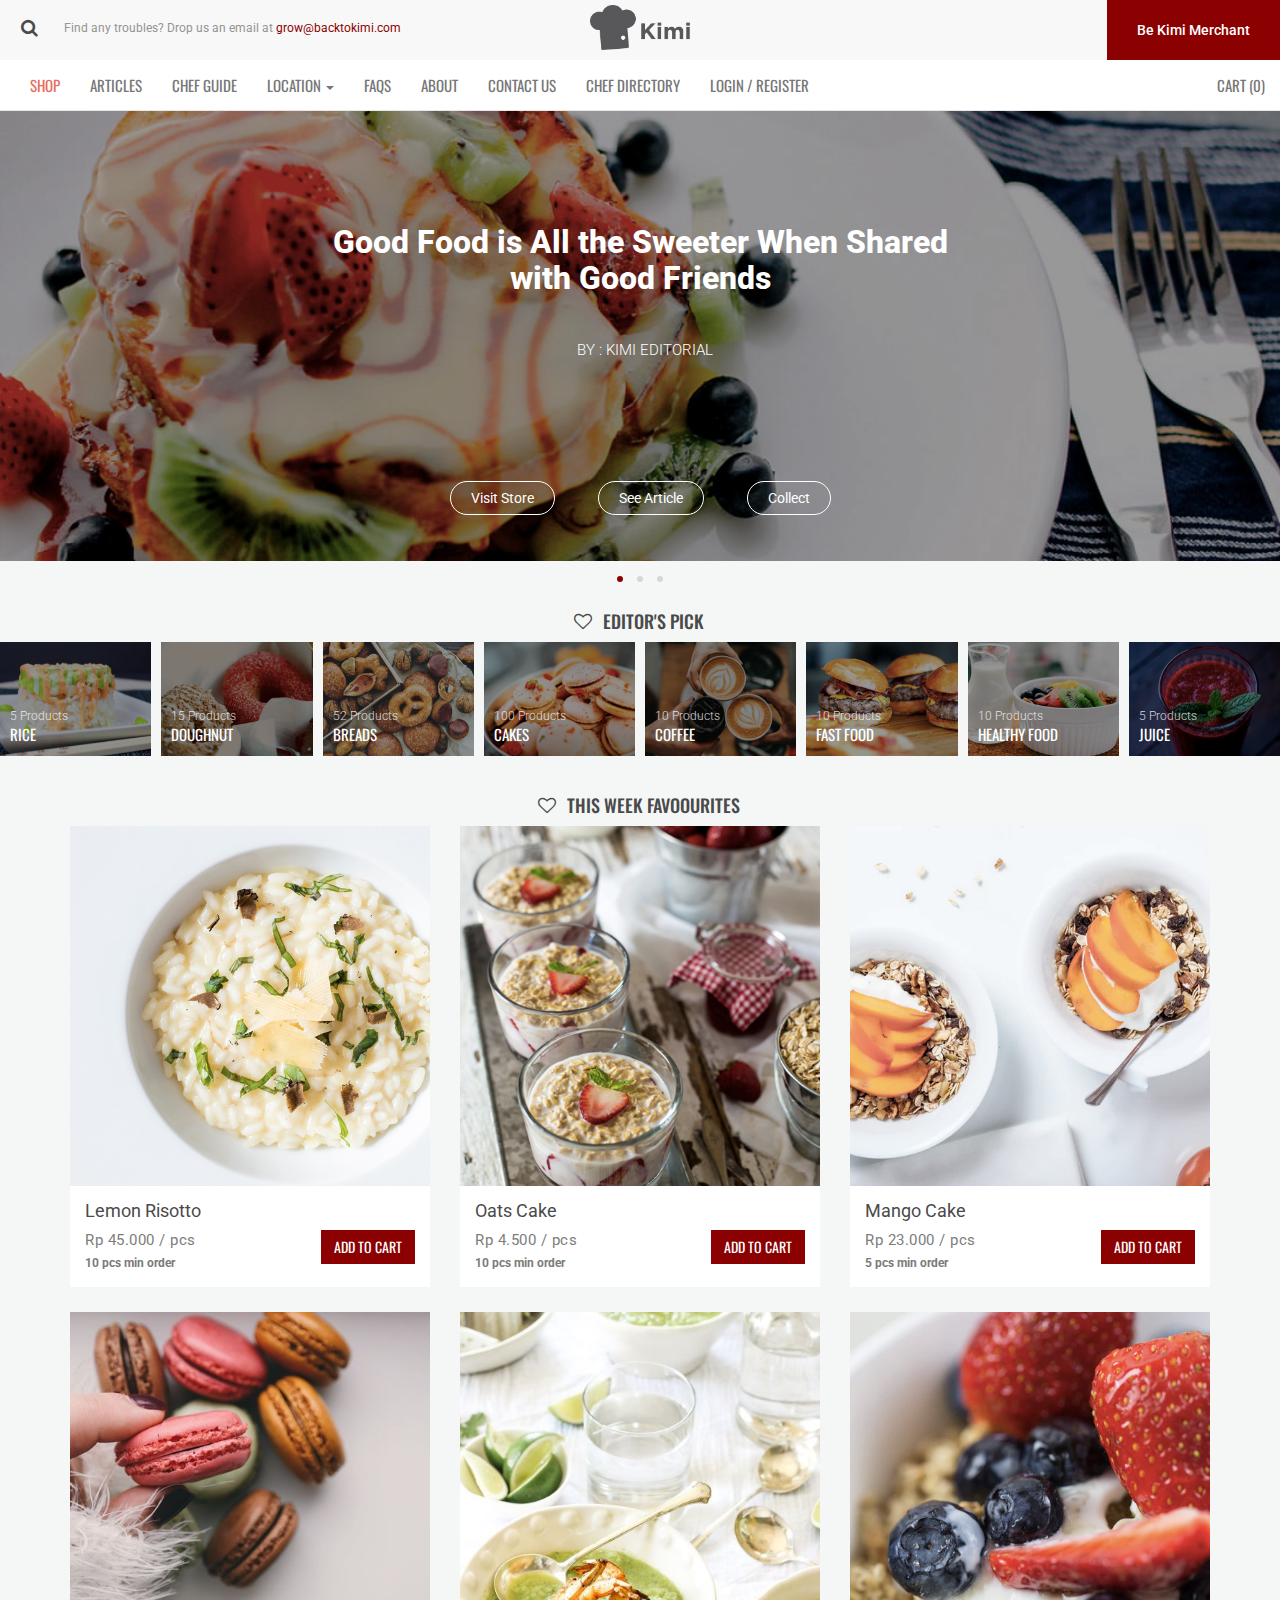
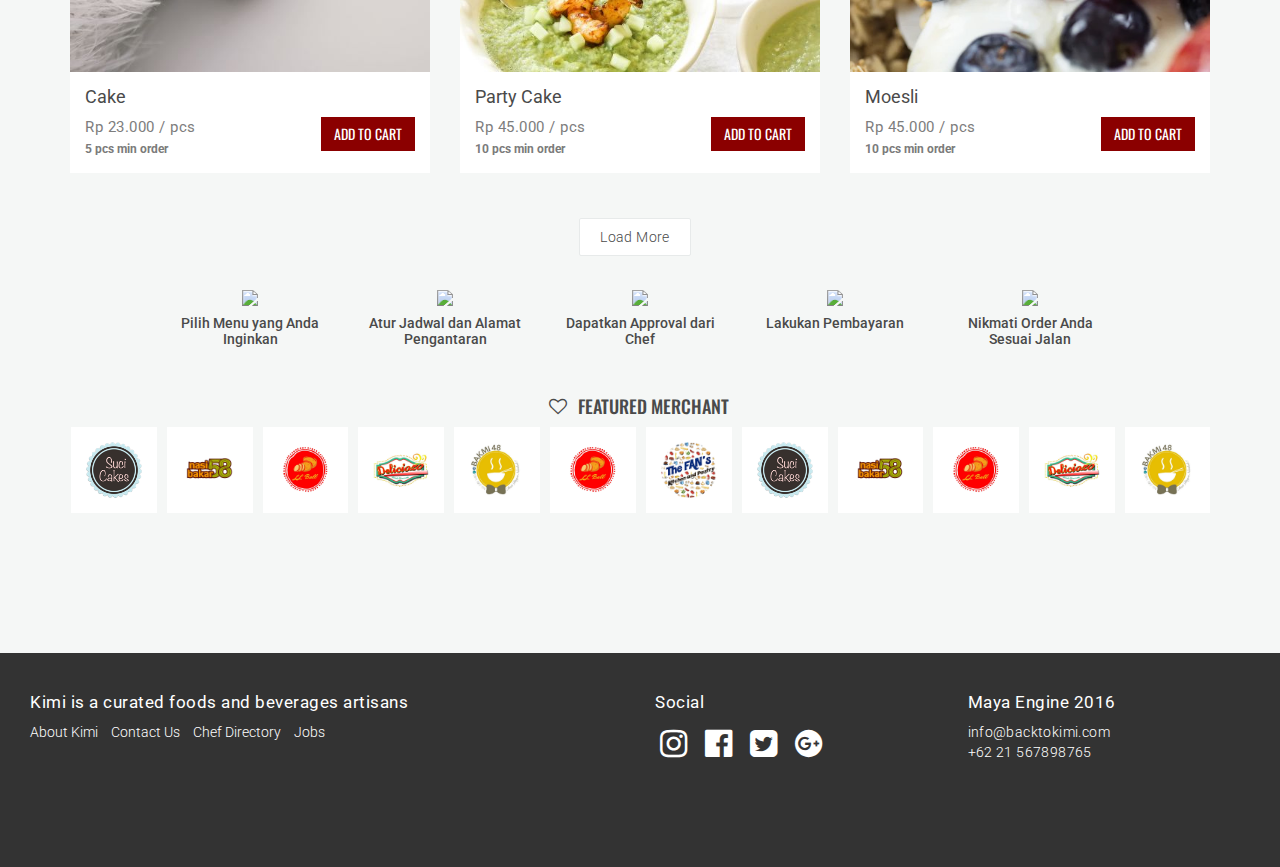
==== index.html @ f260db8a "first commit" ====
<!DOCTYPE html>
<html lang="en">
<head>
    <meta charset="utf-8">
    <meta http-equiv="X-UA-Compatible" content="IE=edge">
    <meta name="viewport" content="width=device-width, initial-scale=1">

    <meta name="description" content="Kimi is a curated foods and beverages artisans.">
    <meta name="author" content="Philip Herlambang">
    <meta name="apple-mobile-web-app-capable" content="yes">
    <meta name="mobile-web-app-capable" content="yes">


    <meta name="twitter:card" content="summary">
    <meta name="title" content="Back to Kimi">
    <meta name="viewport" content="width=device-width, initial-scale=1.0, minimum-scale=1.0, maximum-scale=1.0, user-scalable=no">
    <meta http-equiv="Content-Type" content="text/html; charset=UTF-8">
    <meta http-equiv="Content-Language" content="en-id">


    <!-- open graph metadata facebook, slack, whatsapp line -->
    <meta property="fb:app_id" content="150112802189143"/>
    <meta property="og:locale" content="en_US" />
    <meta property="og:title" content="Back to Kimi" />
    <meta property='og:site_name' content='Kimi | Curated Foods and Beverages' />
    <meta property="og:url" content="http://kimistatic.s3-website-ap-southeast-1.amazonaws.com/" />
    <meta property="og:description" content="Kimi is a curated foods and beverages artisans." />
    <meta property='og:image' content="https://s3-ap-southeast-1.amazonaws.com/kimistatic/images/apple-touch-icon.png" />


    <!-- open graph metadata twitter -->
    <meta name="twitter:title" content="Back to Kimi">
    <meta name="twitter:url" content="http://www.backtokimi.com">
    <meta name="twitter:description" content="Kimi is a curated foods and beverages artisans.">
    <meta name="twitter:image" content="https://s3-ap-southeast-1.amazonaws.com/kimistatic/images/apple-touch-icon.png">
    <meta name="twitter:site" content="@backtokimi">


    <link rel="icon" href="https://s3-ap-southeast-1.amazonaws.com/kimistatic/images/favicon.ico">
    <link rel="apple-touch-icon" href="https://s3-ap-southeast-1.amazonaws.com/kimistatic/images/apple-touch-icon.png">

    <title>Kimi Themes</title>

    <!-- Bootstrap core CSS -->
    <link href="./css/bootstrap.min.css" rel="stylesheet">
    <link href="css/kimi.css" rel="stylesheet">
    <link href="css/font-awesome.min.css" rel="stylesheet">

    <!-- owl carousel -->
    <link rel="stylesheet" href="css/owl_carousel/owl.carousel.css">
    <link rel="stylesheet" href="css/owl_carousel/owl.theme.default.css">

    <!--tipue search-->
    <link rel="stylesheet" href="css/tipuesearch/tipuesearch.css">

    <link rel="stylesheet" href="css/prism/prism.css">
</head>

<body>

<nav class="navbar navbar-default navbar-fixed-top">
    <div class="container-fluid hidden-xs">
        <div class="row">
            <div class="col-md-4 col-sm-4">
                <button class="pull-left search-button" id="buttonOpenSearchbar"><i class="fa fa-search" aria-hidden="true"></i></button>
                <button class="pull-left search-button hide" id="buttonCloseSearchbar"><i class="fa fa-times" aria-hidden="true"></i></button>

                <div id="searchbar" class="hide">
                    <div>
                        <div class="top-nav-searchbar">
                            <div class="input-group">
                                <form action="search.html">
                                    <input class="form-control" type="text" name="q" id="tipue_search_input" placeholder="Search for" autofocus="autofocus">
                                </form>
                            </div><!-- /input-group -->
                        </div>
                    </div>
                </div>
                <p class="help-text hidden-sm hidden-md" id="helpText">Find any troubles? Drop us an email at <a href="mailto:grow@backtokimi.com" class="text-secondary">grow@backtokimi.com</a> </p>
            </div>
            <div class="col-md-4 col-sm-4">
                <p class="text-center logo-container"><a href="index.html"><img src="images/logo.png" width="100"></a></p>
            </div>
            <div class="col-md-4 less-padding-right">
                <a href="registerMerchant.html" class="btn pull-right button-green-top-nav">Be Kimi Merchant</a>
            </div>
        </div>
    </div>

    <div class="container-fluid bg-white">
        <div class="navbar-header pull-left">
            <button type="button" class="navbar-toggle collapsed" data-toggle="collapse" data-target="#navbar" aria-expanded="false" aria-controls="navbar">
                <span class="sr-only">Toggle navigation</span>
                <span class="icon-bar icon-short"></span>
                <span class="icon-bar"></span>
                <span class="icon-bar icon-medium"></span>
            </button>
        </div>
        <div class="visible-xs logo-center">
            <p class="text-center logo-container visible-xs"><a href="index.html"><img src="images/logo.png" width="90"></a></p>
        </div>
        <div class="visible-xs pull-right">
            <button class="pull-left search-button-mobile" id="buttonOpenSearchbarMobile"><i class="fa fa-search" aria-hidden="true"></i></button>
        </div>
        <div class="clearfix"></div>

        <div class="fly-searchbar" style="display: none;">
            <div class="top-nav-searchbar searchbar-mobile">
                <div class="input-group">
                    <form action="search.html">
                        <input class="form-control" type="text" name="q" id="tipue_search_input" placeholder="Search for" autofocus="autofocus">
                    </form>
                    <button class="pull-right" id="buttonCloseSearchbarMobile"><i class="fa fa-times" aria-hidden="true"></i></button>
                </div>
            </div>
        </div>


        <div id="navbar" class="navbar-collapse collapse">
            <ul class="nav navbar-nav">
                <li class="active"><a href="#">Shop</a></li>
                <li><a href="articles.html">Articles</a></li>
                <li><a href="merchantGuide.html">Chef Guide</a></li>
                <li class="dropdown">
                    <a href="#" class="dropdown-toggle" data-toggle="dropdown" role="button" aria-haspopup="true" aria-expanded="false">Location <span class="caret"></span></a>
                    <ul class="dropdown-menu">
                        <li><a href="chefDirectory.html">Jakarta Barat</a></li>
                        <li><a href="chefDirectory.html">Jakarta Selatan</a></li>
                        <li><a href="chefDirectory.html">Jakarta Pusat</a></li>
                        <li><a href="chefDirectory.html">Jakarta Utara</a></li>
                        <li><a href="chefDirectory.html">Jakarta Timur</a></li>
                        <li role="separator" class="divider"></li>
                        <li><a href="chefDirectory.html">Depok</a></li>
                        <li><a href="chefDirectory.html">Tangerang</a></li>
                    </ul>
                </li>
                <li><a href="questions.html">FAQs</a></li>
                <li><a href="about.html">About</a></li>
                <li><a href="contact.html">Contact Us</a></li>
                <li><a href="chefDirectory.html">Chef Directory</a></li>
                <li><a href="login.html">Login / Register</a></li>
            </ul>
            <ul class="nav navbar-nav navbar-right">
                <li class="dropdown">
                    <a href="#" class="dropdown-toggle" data-toggle="dropdown" role="button" aria-haspopup="true" aria-expanded="false">Cart (0)</a>
                    <ul class="dropdown-menu">
                        <li>
                            <div class="cart-flyout">
                                <h4 class="text-oswald text-center">Recently Added Product(s)</h4>
                                <div class="row">
                                    <div class="col-xs-12 text-center">
                                        <img src="images/IG_8.svg" width="50">
                                        <div class="maya-tiny-padding"></div>
                                        <p class="text-roboto-light">Your Basket is Empty</p>
                                    </div>
                                </div>
                            </div>
                        </li>
                    </ul>
                </li>
            </ul>
        </div>
    </div>
</nav>


<div class="container-fluid kimi-container less-padding">
    <div class="homepage-slider owl-carousel owl-theme">
        <div class="item">
            <div class="scrim"></div>
            <h2 class="heading-large">Good Food is All the Sweeter When Shared with Good Friends</h2>
            <p>By : Kimi Editorial</p>
            <div class="row-buttons">
                <a href="channelDetail.html" class="btn button-outline text-white">Visit Store</a>
                <a href="articleDetails.html" class="btn button-outline text-white">See Article</a>
                <a href="#" class="btn button-outline text-white">Collect</a>
            </div>
            <img src="images/slider1.jpg" width="100%">
        </div>
        <div class="item">
            <div class="scrim"></div>
            <h2 class="heading-large">Refresh Your Day, Refresh Your Mood, Refresh with this Delicious Meal</h2>
            <p>By : Kimi Editorial</p>
            <div class="row-buttons">
                <a href="channelDetail.html" class="btn button-outline text-white">Visit Store</a>
                <a href="articleDetails.html.html" class="btn button-outline text-white">See Article</a>
                <a href="#" class="btn button-outline text-white">Collect</a>
            </div>
            <img src="images/slider2.jpg" width="100%">
        </div>
        <div class="item">
            <div class="scrim"></div>
            <h2 class="heading-large">Refresh Your Day, Refresh Your Mood, Refresh with this Delicious Meal</h2>
            <p>By : Kimi Editorial</p>
            <div class="row-buttons">
                <a href="channelDetail.html" class="btn button-outline text-white">Visit Store</a>
                <a href="articleDetails.html" class="btn button-outline text-white">See Article</a>
                <a href="#" class="btn button-outline text-white">Collect</a>
            </div>
            <img src="images/slider3.jpg" width="100%">
        </div>
    </div>
</div>

<div class="container-fluid less-padding">
    <h2 class="default-userProductList-InfoBar-title text-center"><i class="fa fa-heart-o" aria-hidden="true"></i> Editor's Pick</h2>
    <div class="small-slider owl-carousel owl-theme">
        <a href="products.html" class="item">
            <div class="scrim"></div>
            <span class="small-text-overlay">5 Products</span>
            <p>Rice</p>
            <img src="images/tag_nasi.jpg" width="100%">
        </a>
        <a href="products.html" class="item">
            <div class="scrim"></div>
            <span class="small-text-overlay">15 Products</span>
            <p>Doughnut</p>
            <img src="images/tag_doughnut.jpg" width="100%">
        </a>
        <a href="products.html" class="item">
            <div class="scrim"></div>
            <span class="small-text-overlay">52 Products</span>
            <p>Breads</p>
            <img src="images/tag_bread.jpg" width="100%">
        </a>
        <a href="products.html" class="item">
            <div class="scrim"></div>
            <span class="small-text-overlay">100 Products</span>
            <p>Cakes</p>
            <img src="images/tag_cake.jpg" width="100%">
        </a>
        <a href="products.html" class="item">
            <div class="scrim"></div>
            <span class="small-text-overlay">10 Products</span>
            <p>Coffee</p>
            <img src="images/tag_coffee.jpg" width="100%">
        </a>
        <a href="products.html" class="item">
            <div class="scrim"></div>
            <span class="small-text-overlay">10 Products</span>
            <p>Fast Food</p>
            <img src="images/tag_fastfood.jpg" width="100%">
        </a>
        <a href="products.html" class="item">
            <div class="scrim"></div>
            <span class="small-text-overlay">10 Products</span>
            <p>healthy Food</p>
            <img src="images/tag_healthy.jpg" width="100%">
        </a>
        <a href="products.html" class="item">
            <div class="scrim"></div>
            <span class="small-text-overlay">5 Products</span>
            <p>Juice</p>
            <img src="images/tag_juice.jpg" width="100%">
        </a>
        <a href="products.html" class="item">
            <div class="scrim"></div>
            <span class="small-text-overlay">20 Products</span>
            <p>Korean Food</p>
            <img src="images/tag_korean.jpg" width="100%">
        </a>
        <a href="products.html" class="item">
            <div class="scrim"></div>
            <span class="small-text-overlay">10 Products</span>
            <p>Noodles</p>
            <img src="images/tag_noodle.jpg" width="100%">
        </a>
    </div>
</div>

<div class="clearfix maya-tiny-padding"></div>
<div class="container">
    <div class="">
        <div class="clearfix"></div>

        <div class="row">
            <h2 class="default-userProductList-InfoBar-title text-center"><i class="fa fa-heart-o" aria-hidden="true"></i> This Week Favoourites</h2>
            <!--<div class="col-sm-6 col-md-4" data-behavior="sample_code">-->
                <!--<a href="productDetail.html" class="thumbnail_item thumbnail less-padding less-margin">-->
                    <!--<img src="https://res.cloudinary.com/kimithemes/image/upload/c_thumb,h_480,w_480/v1506329237/seafood_rd0j5y.jpg" alt="Seafood">-->
                <!--</a>-->
                <!--<div class="caption box">-->
                    <!--<h3>Seafood</h3>-->
                    <!--<div class="row">-->
                        <!--<div class="col-sm-8 col-xs-6">-->
                            <!--<p class="default-userProductList-CardList-price">Rp 45.000 / pcs</p>-->
                            <!--<span class="min-order">10 pcs min order</span>-->
                        <!--</div>-->

                        <!--<div class="col-sm-4 col-xs-6">-->
                            <!--<button onclick="location.href='shoppingCart.html'" class="btn default-userProductList-CardList-button pull-right" role="button">Add to Cart</button>-->
                        <!--</div>-->
                    <!--</div>-->
                <!--</div>-->
            <!--</div>-->

            <div class="col-sm-6 col-md-4" data-behavior="sample_code">
                <a href="productDetail.html" class="thumbnail_item thumbnail less-padding less-margin">
                    <img src="images/risotto_square.jpg" alt="risotto lemon">
                </a>
                <div class="caption box">
                    <h3>Lemon Risotto</h3>
                    <div class="row">
                        <div class="col-sm-8 col-xs-6">
                            <p class="default-userProductList-CardList-price">Rp 45.000 / pcs</p>
                            <span class="min-order">10 pcs min order</span>
                        </div>

                        <div class="col-sm-4 col-xs-6">
                            <button onclick="location.href='shoppingCart.html'" class="btn default-userProductList-CardList-button pull-right" role="button">Add to Cart</button>
                        </div>
                    </div>
                </div>
            </div>

            <!--<div class="col-sm-6 col-md-4" data-behavior="sample_code">-->
                <!--<a href="productDetail.html" class="thumbnail_item thumbnail less-padding less-margin">-->
                    <!--<img src="https://res.cloudinary.com/kimithemes/image/upload/c_thumb,h_480,w_480/v1506329233/seafood_2_vcuolq.jpg" alt="Seafood">-->
                <!--</a>-->
                <!--<div class="caption box">-->
                    <!--<h3>Seafood</h3>-->
                    <!--<div class="row">-->
                        <!--<div class="col-sm-8 col-xs-6">-->
                            <!--<p class="default-userProductList-CardList-price">Rp 45.000 / pcs</p>-->
                            <!--<span class="min-order">5 pcs min order</span>-->
                        <!--</div>-->

                        <!--<div class="col-sm-4 col-xs-6">-->
                            <!--<button onclick="location.href='shoppingCart.html'" class="btn default-userProductList-CardList-button pull-right" role="button">Add to Cart</button>-->
                        <!--</div>-->
                    <!--</div>-->
                <!--</div>-->
            <!--</div>-->

            <div class="col-sm-6 col-md-4">
                <a href="productDetail.html" class="thumbnail_item thumbnail less-padding less-margin">
                    <img src="images/oats.jpg" alt="Oats Cake">
                </a>
                <div class="caption box">
                    <h3>Oats Cake</h3>
                    <div class="row">
                        <div class="col-sm-8 col-xs-6">
                            <p class="default-userProductList-CardList-price">Rp 4.500 / pcs</p>
                            <span class="min-order">10 pcs min order</span>
                        </div>

                        <div class="col-sm-4 col-xs-6">
                            <button onclick="location.href='shoppingCart.html'" class="btn default-userProductList-CardList-button pull-right" role="button">Add to Cart</button>
                        </div>
                    </div>
                </div>
            </div>

            <div class="col-sm-6 col-md-4">
                <a href="productDetail.html" class="thumbnail_item thumbnail less-padding less-margin">
                    <img src="images/mango.jpg" alt="Mango Cake">
                </a>
                <div class="caption box">
                    <h3>Mango Cake</h3>
                    <div class="row">
                        <div class="col-sm-8 col-xs-6">
                            <p class="default-userProductList-CardList-price">Rp 23.000 / pcs</p>
                            <span class="min-order">5 pcs min order</span>
                        </div>

                        <div class="col-sm-4 col-xs-6">
                            <button onclick="location.href='shoppingCart.html'" class="btn default-userProductList-CardList-button pull-right" role="button">Add to Cart</button>
                        </div>
                    </div>
                </div>
            </div>

            <div class="col-sm-6 col-md-4">
                <a href="productDetail.html" class="thumbnail_item thumbnail less-padding less-margin">
                    <img src="images/cake_square.jpg" alt="Cake">
                </a>
                <div class="caption box">
                    <h3>Cake</h3>
                    <div class="row">
                        <div class="col-sm-8 col-xs-6">
                            <p class="default-userProductList-CardList-price">Rp 23.000 / pcs</p>
                            <span class="min-order">5 pcs min order</span>
                        </div>

                        <div class="col-sm-4 col-xs-6">
                            <button onclick="location.href='shoppingCart.html'" class="btn default-userProductList-CardList-button pull-right" role="button">Add to Cart</button>
                        </div>
                    </div>
                </div>
            </div>

            <div class="col-sm-6 col-md-4" data-behavior="sample_code">
                <a href="productDetail.html" class="thumbnail_item thumbnail less-padding less-margin">
                    <img src="images/seafood_square.jpg" alt="cake">
                </a>
                <div class="caption box">
                    <h3>Party Cake</h3>
                    <div class="row">
                        <div class="col-sm-8 col-xs-6">
                            <p class="default-userProductList-CardList-price">Rp 45.000 / pcs</p>
                            <span class="min-order">10 pcs min order</span>
                        </div>

                        <div class="col-sm-4 col-xs-6">
                            <button onclick="location.href='shoppingCart.html'" class="btn default-userProductList-CardList-button pull-right" role="button">Add to Cart</button>
                        </div>
                    </div>
                </div>
            </div>

            <div class="col-sm-6 col-md-4" data-behavior="sample_code">
                <a href="productDetail.html" class="thumbnail_item thumbnail less-padding less-margin">
                    <img src="images/moesli.jpg" alt="Moesli">
                </a>
                <div class="caption box">
                    <h3>Moesli</h3>
                    <div class="row">
                        <div class="col-sm-8 col-xs-6">
                            <p class="default-userProductList-CardList-price">Rp 45.000 / pcs</p>
                            <span class="min-order">10 pcs min order</span>
                        </div>

                        <div class="col-sm-4 col-xs-6">
                            <button onclick="location.href='shoppingCart.html'" class="btn default-userProductList-CardList-button pull-right" role="button">Add to Cart</button>
                        </div>
                    </div>
                </div>
            </div>


        </div>
    </div>

    <div class="row">
        <div class="product-detail-tag-container col-md-12 text-center">
            <button class="btn outline-white-button text-center">Load More</button>
        </div>
    </div>

    <div class="row">
        <div class="col-md-2 col-md-offset-1">
            <p class="text-center">
                <img src="https://s3-ap-southeast-1.amazonaws.com/kimistatic/images/svg/pilih_menu.svg" width="120" />
                <h5 class="text-roboto text-center">Pilih Menu yang Anda Inginkan</h5>
            </p>
        </div>
        <div class="col-md-2">
            <p class="text-center">
                <img src="https://s3-ap-southeast-1.amazonaws.com/kimistatic/images/svg/atur_jadwal.svg" width="120" />
                <h5 class="text-roboto text-center">Atur Jadwal dan Alamat Pengantaran</h5>
            </p>
        </div>
        <div class="col-md-2">
            <p class="text-center">
                <img src="https://s3-ap-southeast-1.amazonaws.com/kimistatic/images/svg/approval.svg" width="120" />
                <h5 class="text-roboto text-center">Dapatkan Approval dari Chef</h5>  
            </p>
        </div>
        <div class="col-md-2">
            <p class="text-center">
                <img src="https://s3-ap-southeast-1.amazonaws.com/kimistatic/images/svg/pay.svg" width="120" />
                <h5 class="text-roboto text-center">Lakukan Pembayaran</h5>
            </p>
        </div>
        <div class="col-md-2">
            <p class="text-center">
                <img src="https://s3-ap-southeast-1.amazonaws.com/kimistatic/images/svg/nikmati.svg" width="120" />
                <h5 class="text-roboto text-center">Nikmati Order Anda Sesuai Jalan</h5>    
            </p>
        </div>
    </div>

</div><!-- /.container -->

<div class="clearfix maya-tiny-padding"></div>
<div class="container mobile-full-width-slider">
    <h2 class="default-userProductList-InfoBar-title text-center"><i class="fa fa-heart-o" aria-hidden="true"></i> Featured Merchant</h2>
    <div class="featured-merchant-slider owl-carousel owl-theme">
        <div class="item">
            <!--<div class="scrim"></div>-->
            <!--<p>Sucicakes</p>-->
            <img src="images/sucicakes_logo.png" class="img-rounded" width="100%">
        </div>

        <div class="item">
            <!--<div class="scrim"></div>-->
            <!--<p>Nasi Bakar 58</p>-->
            <img src="images/nasi_bakar_logo.jpg" class="img-rounded" width="100%">
        </div>

        <div class="item">
            <!--<div class="scrim"></div>-->
            <!--<p>LL Ball</p>-->
            <img src="images/llball_logo.JPG" class="img-rounded" width="100%">
        </div>

        <div class="item">
            <!--<div class="scrim"></div>-->
            <!--<p>LL Ball</p>-->
            <img src="images/deliciozo_logo.jpg" class="img-rounded" width="100%">
        </div>

        <div class="item">
            <!--<div class="scrim"></div>-->
            <!--<p>LL Ball</p>-->
            <img src="images/bakmi_48_logo.jpg" class="img-rounded" width="100%">
        </div>

        <div class="item">
            <!--<div class="scrim"></div>-->
            <!--<p>LL Ball</p>-->
            <img src="images/llball_logo.JPG" class="img-rounded" width="100%">
        </div>

        <div class="item">
            <!--<div class="scrim"></div>-->
            <!--<p>LL Ball</p>-->
            <img src="images/fans_logo.png" class="img-rounded" width="100%">
        </div>

    </div>
</div>
<div class="clearfix maya-small-padding"></div>




<!--include footer-->
<div class="include-footer"></div>


<script src="./js/jquery.min.js"></script>

<!-- owl carousel -->
<script src="js/owl_carousel/owl.carousel.js"></script>

<!--boostrap js-->
<script>window.jQuery || document.write('<script src="../../assets/js/vendor/jquery.min.js"><\/script>')</script>
<script src="./js/bootstrap.min.js"></script>

<!--tipuesearch-->
<script src="js/tipusearch/tipuesearch_content.js"></script>
<script src="js/tipusearch/tipuesearch_set.js"></script>
<script src="js/tipusearch/tipuesearch.js"></script>

<script src="js/prism/prism.js"></script>

<!--kimi basic js-->
<script src="js/kimi.js"></script>



</body>
</html>
---- css/kimi.css ----
/*
kimi css 0.1
Copyright (c) 2017 Kimi
kimi themes is released under the MIT License
https://backtokimi.com
*/

@import url('https://fonts.googleapis.com/css?family=Oswald');
@import url('https://fonts.googleapis.com/css?family=Roboto:300,400,800');

body{
    background-color: #F5F7F6;
    font-family: "Roboto";
    color:#4A4A4A;
    padding-top: 0 !important;
}

button, a{
    cursor: pointer;
}

a{color:#8b0000}

.search-button{
    background: none;
    border: none;
    margin-right:20px;
}

.search-button i{
    font-size: 18px;
    line-height: 55px;
}

.search-button-mobile{
    border: none !important;
    background: none !important;
}

#buttonCloseSearchbarMobile{
    border: none;
    background: none;
}

.search-button-mobile i{
    line-height: 47px;
    font-size: 22px;
}

.fly-searchbar{
    background: white;
    position: absolute;
    top: 0;
    width: 100%;
    height: 50px;
    left: 0;
    padding: 9px 15px;
}

.searchbar-mobile .input-group{
    width: 100% !important;
}

.searchbar-mobile input{
    height: 34px !important;
    width: 240px !important;
}

#buttonCloseSearchbarMobile i{
    line-height: 30px;
    font-size: 20px;
}

.searchbox-search-result{
    background: white;
    padding: 10px;
    width: 100%;
    -webkit-border-radius: 2px;
    -moz-border-radius: 2px;
    border-radius: 2px;
    border: 1px solid #f5f5f5;
    height: 50px;
}

.searchbox-search-result::-webkit-input-placeholder{
    color:#ccc;
}


.help-text{
    font-size: 12px;
    color: #939493;
    font-weight: 400;
    line-height: 56px;
    margin-bottom: 0;
}

.logo-center {
    width: calc(100% - 95.5px); /* 83.5px Get From navbar-menu width 63px +  navbar-search 32.44px */
    float: left;
}

.logo-container{
    margin-bottom: 0;
    margin-top:5px;
}

a.button-green-top-nav{
    background: #8b0000;
    color:white;
    border: none;
    border-radius: 0;
    line-height: 48px;
    padding-left: 30px;
    padding-right: 30px;
    font-weight: 500;
}

a.button-green-top-nav:focus{
    color:white;
    border: 1px solid darkred;
}

a.button-green-top-nav:hover{
    background: #000;
    color: #ffffff;
}

.button-positive{
    background:#42AB9E !important;
}

.button-green-free{
    background: #8b0000;
    color:white;
    -webkit-border-radius: 2px;
    -moz-border-radius: 2px;
    border-radius: 2px;
}

.button-green-free:hover{
    background: black;
    color:#fff;
}

.merchant-menu li a:hover{
    color:#8b0000 !important;
}

.box-bg-white{
    background: white;
    padding: 10px 20px;
    float: left;
    margin-bottom: 40px;
}

.bg-white{
    background: #ffffff;
}

.box-bg-gray{
    background: #F5F7F6;
    padding: 10px 10px;
    float: left;
}

.number-input{
    border: none !important;
    text-align: center;
    box-shadow: none;
    font-size: 20px;
    font-weight:bold;
}

.breadcrumb{
    background: none;
    padding-left: 0;
    margin-bottom: 10px;
}

.breadcrumb li{
    color: #333;
    font-size: 12px;
}

.breadcrumb li a{
    color: #8b0000;
}

.breadcrumb li a:hover{
    text-decoration: none;
}

.arrival-btn-group>.btn:first-child{
    font-size: 22px !important;
    color: #4A4A4A !important;
    font-weight:500 !important;
}

.arrival-btn-group .dropdown-menu>li>a{
    font-size: 22px !important;
    color: #4A4A4A !important;
    font-weight:500 !important;
}

.owl-theme .owl-dots .owl-dot span{
    width: 6px !important;
    height:6px !important;
}

.owl-theme .owl-dots .owl-dot.active span, .owl-theme .owl-dots .owl-dot:hover span{
    background: #8b0000 !important;
}

a.text-secondary:hover{
    text-decoration: none;
    color:#4a4a4a;
}

/*typography*/
.text-center.text-gray-1 {
    font-family: roboto;
}

.text-secondary{
    color:#8b0000;
}

.text-red{
    color: #CC555B !important;
}

.text-gray-3{
    color:#9B9B9B;
}

.text-gray-2{
    color:#939493;
}

.text-gray-1{
    color:#4A4A4A;
}

.text-gray-4{
    color:#656565;
}

.text-oswald{
    font-family: 'Oswald';
}

.text-roboto{
    font-family: 'Roboto';
}

.text-roboto-light{
    font-family: Roboto;
    font-weight: 300;
}

.roboto-14{
    font-size: 14px;
}

.text-bold{
    font-weight: bold;
}

.section-title{
    font-size: 16px;
    margin-bottom: 20px;
    font-weight:500;
}

.text-medium{
    font-size: 18px;
}

.text-thin{
    font-weight: 300;
    letter-spacing: 0.4px;
}

.text-black{
    color: #000 !important;
}

.text-white{
    color: #ffffff;
}

.text-underline{
    text-decoration: underline;
}

.top-nav-searchbar .input-group{
    /*width: 360px;*/
}

.top-nav-searchbar input{
    border: none;
    height: 56px;
    line-height: 61px !important;
    padding: 0 !important;
    background: none;
    float: left;
    color:#777;
    font-weight:300;
    font-size: 15px;
    letter-spacing: 0.5px;
}



/*override*/

.navbar-default .navbar-nav>.active>a,
.navbar-default .navbar-nav>.active>a:focus,
.navbar-default .navbar-nav>.active>a:hover,
.navbar-default .navbar-nav>li>a:focus,
.navbar-default .navbar-nav>li>a:hover
{
    background: none;
    color:rgb(231,108,94) !important;
}

.navbar-default .navbar-nav>.open>a, .navbar-default .navbar-nav>.open>a:focus, .navbar-default .navbar-nav>.open>a:hover{
    background: none;
    color: rgb(231,108,94);
}

.navbar-header.pull-left {
    border-right: 1px solid #E6EAEA;
    padding-right: 10px;
    margin-right: 0px;
    padding-left: 10px;
}

.navbar-default .navbar-nav>li>a{
    font-family: "Oswald";
    font-size: 15px;
    text-transform: uppercase;
}

.cart-flyout{
    padding: 10px;
    width: 300px
}

.cart-flyout button{
    background: none;
    border: none;
}

.cart-flyout button i{
    color:#D63236;
    font-size:24px;
    line-height: 50px;
}

.cart-flyout p.text-oswald{
    font-size: 16px;
}

.cart-flyout .row{
    margin: 5px 0;
}

/*gap */

.less-padding{
    padding: 0;
}

.less-margin {
    margin: 0;
}

.less-padding-right{
    padding-right: 0;
}

.less-padding-left{
    padding-left: 0;
}

.maya-tiny-padding{
    padding: 10px;
}

.maya-small-padding{
    padding: 20px
}

.maya-well-padding{
    padding: 40px 0;
}


/*article*/
.article-header .row h1, .heading-large{
    width: 700px;
    max-width: 100%;
    margin: 0 auto;
    font-size: 48px;
    font-weight: 800;
    line-height: 115%;
    font-family: 'Helvetica';
}

.article-header row{
    margin-bottom:15px;
}

.article-header .info {
    text-transform: uppercase;
    font-size: 13px;
}

.article-header .list-share-circles {
    float: none;
    padding-top: 8px;
}

.list-share-circles {
    position: relative;
    display: inline-block;
    overflow: hidden;
    z-index: 2;
}

.list-share-circles ul {
    display: -webkit-box;
    display: -ms-flexbox;
    display: flex;
    position: relative;
    width: 100%;
    height: 40px;
    float: left;
    text-align: center;
    -webkit-transition: all 0.3s ease-in-out;
    transition: all 0.3s ease-in-out;
    padding-left: 0;
}

.list-share-circles li {
    display: inline-block;
    margin-right: 6px;
    font-size: 14px;
    -webkit-transition: all 0.3s ease-in-out;
    transition: all 0.3s ease-in-out;
}

.bt-circle {
    display: -webkit-box;
    display: -ms-flexbox;
    display: flex;
    background: #ffffff;
    -webkit-box-align: center;
    -ms-flex-align: center;
    align-items: center;
    -webkit-box-pack: center;
    -ms-flex-pack: center;
    justify-content: center;
    width: 34px;
    height: 34px;
    text-align: center;
    border: 1px solid #000;
    border-radius: 50%;
    overflow: hidden;
    cursor: pointer;
    -webkit-transition: all 0.3s ease-in-out;
    transition: all 0.3s ease-in-out;
}

.bt-circle:hover{
    border: 1px solid #8b0000;
    color:#8b0000;
}

.bt-circle i{
    font-size: 18px;
    margin: 0 auto;
}

.article-body p, .text-paragraph{
    font-size: 17px;
    line-height: 1.7em;
    font-weight:300;
    font-family: 'Roboto', sans-serif;
    margin-bottom:25px;
    color:#202121;
}

.text-paragraph-small{
    font-size: 14px;
    font-weight:300;
    margin-bottom: 12px;
    line-height: 20px;
    text-overflow: ellipsis;
    font-family: 'Roboto', sans-serif;
    color:#202121;
    height: inherit;
    white-space: inherit;
    overflow: visible;
}

.first-letter>p:first-child:first-letter{
    float: left;
    margin-right: 10px;
    margin-left: -5px;
    margin-top: 10px;
    line-height: 0.73em;
    font-size: 5.5em;
    font-weight: 800;
}

.article-body img{
    margin: 40px 0;
}


/*buttons*/
button.outline-default-button{
    border-radius: 2px;
    -o-transition: all 0.3s linear;
    -moz-transition: all 0.3s linear;
    -khtml-transition: all 0.3s linear;
    -webkit-transition: all 0.3s linear;
    -ms-transition: all 0.3s linear;
    transition: all 0.3s linear;
}

button.outline-default-button:hover{
    background: black;
    color: white;
    border: 1px solid black;

}

button, a{
    -o-transition: all 0.3s linear;
    -moz-transition: all 0.3s linear;
    -khtml-transition: all 0.3s linear;
    -webkit-transition: all 0.3s linear;
    -ms-transition: all 0.3s linear;
    transition: all 0.3s linear;
}

.outline-small-default-button{
    font-size: 11px;
    text-transform: uppercase;
    letter-spacing: 1px;
    padding: 4px 10px;
}

.button-black{
    background: #000;
    color: #ffffff;
    padding: 15px 25px;
    font-size: 16px;
    font-weight: 500;
    border-radius: 2px;
    border: 1px solid black;
}

.button-black:hover{
    background: white;
}

.button-black-medium{
    background: #000;
    color: #ffffff;
}

.default-userProductList-CardList-button{
    background: #8b0000;
    font-family: Oswald;
    color: white;
    text-transform: uppercase;
    border-radius: 0;
    border: 1px solid #8b0000;
}

.default-userProductList-CardList-button:hover{
    background: black;
    color:white;
}

.product-detail-action-button-container{
    margin: 20px 0;
    overflow: auto;
}

.button-add-to-bag{
    background: #8b0000;
    color: #ffffff;
    padding: 15px 25px;
    font-size: 16px;
    font-weight: 500;
    border: none;
    border-radius: 2px;
    border: 1px solid #8b0000;
}

.button-add-to-bag:hover{
    background: black;
    color: white;
    border: 1px solid black;
}








.kimi-container{
    padding-top: 111px;
}

.dropdown-menu{
    border: 1px solid #E7EAEA;
    /*width: 180px;*/
}

.dropdown-menu>li>a{
    color:#777;
    font-family: helvetica;
    font-weight: 300;
    font-size: 14px;
    letter-spacing:0px;
}

.dropdown-menu>li>a:hover{
    background: none;
    color:#8b0000;
}

.form-control{
    box-shadow: none;
    -webkit-border-radius:2px;
    -moz-border-radius:2px;
    border-radius:2px;
    border: 1px solid #DFDFDF;
}

.form-control::-webkit-input-placeholder { /* Chrome/Opera/Safari */
    font-family: helvetica;
    font-weight: 300;
    font-size: 12px;
    letter-spacing:0px;
    color: #999999;
}
.form-control::-moz-placeholder { /* Firefox 19+ */
    font-family: helvetica;
    font-weight: 300;
    font-size: 12px;
    letter-spacing:0px;
    color: #999999;
}
.form-control:-ms-input-placeholder { /* IE 10+ */
    font-family: helvetica;
    font-weight: 300;
    font-size: 12px;
    letter-spacing:0px;
    color: #999999;
}
.form-control:-moz-placeholder { /* Firefox 18- */
    font-family: helvetica;
    font-weight: 300;
    font-size: 12px;
    letter-spacing:0px;
    color: #999999;
}

.number-input::-webkit-input-placeholder{
    font-size: 20px;
    font-weight:bold;
    color: #555555;
}

.btn-group>.btn:first-child{
    font-family: helvetica;
    font-weight: 300;
    font-size: 12px;
    letter-spacing:0px;
    color: #999999;
}

.form-control:focus{
    border-color: #000;
    box-shadow: none;
}

.basic-info-container{
    background: white;
    padding-top: 15px;
    padding-bottom: 10px;
    border-bottom: 1px solid #E7EAEA;
}


/*footer*/

footer{
    background: #333333;
    padding: 30px 0 100px 0;
    margin-top: 100px;
}

footer h4{
    color: white;
    font-weight:400;
    font-size: 17px;
    letter-spacing: 0.5px;
}

footer p, footer address{
    color: #ffffff;
}

footer .social-icons-wrapper a {
    font-size: 32px;
    margin-right: 10px;
}

footer a:hover{
    color:#8b0000;
}

.social-icons-wrapper a{
    margin: 0 5px;
}

.menu-footer a{
    margin-right:10px;
}

/*footer ends*/



/*card info*/
.card-info{
    position: relative;
    padding: 0;
}

.content{
    padding: 30px;
    background-color: #fcfcfc;
}

.avatar{
    margin-bottom: 15px;
    /*overflow: hidden*/
}

.card-info h3{
    font-size: 17px;
    font-weight: 800;
    font-family: Roboto;
    color: black;
}

.card-footer p{
    color:gray;
    font-family:Roboto;
    font-weight:300;
    color:#202121;
}
/*card info ends*/



.hr-short{
    width: 20%;
    color: #555;
}

.helvetica-18{
    font-size: 16px;
    font-family: Helvetica;
    color:#616161;
    line-height: 24px;
}

.helvetica-16{
    font-size: 16px;
    font-family: Helvetica;
}

.helvetica-14{
    font-size: 14px;
    font-family: Helvetica;
}

.helvetica-13{
    font-size: 13px;
    font-family: Helvetica;
}

.helvetica-12{
    font-size: 12px;
    font-family: Helvetica;
}


/*override old styles*/
.default-userProductList-InfoBar-title{
    font-family:'Oswald';
    text-transform: uppercase;
    font-size: 18px;
}
.default-userProductList-InfoBar-title > .fa {
    margin-right: 5px;
    position: relative;
    top: -1px;
    left: -2px;
}

.item .scrim{
    position: absolute;
    top: 0;
    left: 0;
    width: 100%;
    height: 100%;
    background-color: #000;
    opacity: .4;
    z-index: 9;
}

.item p{
    color: white;
    text-decoration: none;
    font-family: Oswald;
    position: absolute;
    width: 100%;
    margin: 0 auto;
    font-size:15px;
    text-transform: uppercase;
    text-align: left;
    position: absolute;
    bottom: 10px;
    padding-left: 10px;
    z-index: 9;
}

.item .small-text-overlay{
    font-family: Roboto;
    font-size: 12px;
    opacity: 0.8;
    position: absolute;
    bottom: 30px;
    color: white;
    font-weight: 300;
    padding-left: 10px;
    z-index: 9;
}

#tipue_search_input {
    line-height: 40px !important;
}


/*product list homepage*/
a.default-userProductList-CardList-thumbnail{
    border-radius: 0;
}

a.default-userProductList-CardList-thumbnail:hover{
    border: 1px solid #ddd;
}

.default-userProductList-CardList-thumbnail .caption h3{
    font-size:18px;
    font-weight:400;
    color:#4a4a4a;
    margin-top: 10px;
}

.default-userProductList-CardList-thumbnail:hover{
    text-decoration: none;
}

.caption .default-userProductList-CardList-price{
    color:#7d7d7d;
    /*font-weight:300;*/
    font-size: 15px;
    letter-spacing:0.5px;
    margin-bottom: 0;
}

.caption .min-order{
    font-size:12px;
    font-weight:bold;
    color:#7b7b7b;
}


/*channel details */
.channel-cover{
    position: relative;
}

.channel-info{
    position: absolute;
    top: 0;
    left: 15px;
}

.channel-cover .cover-image{
    width: 100%;
}

/*channel details ends*/



/*carousel */

.hide-bullets {
    list-style:none;
    margin-left: -40px;
    margin-top:20px;
}

.thumbnail {
    padding: 0;
    border-radius: 0;
}

.carousel-inner>.item>img, .carousel-inner>.item>a>img {
    width: 100%;
}

a.thumbnail{
    border: none;
}

a.thumbnail.active,
a.thumbnail:focus,
a.thumbnail:hover{
    border: none;
}

#myCarousel .carousel-control{
    display: none;
}

/*carousel ends*/


/* upload product desktop */
.modal-content{
    border-radius: 2px;
}

.modal-title{
    font-size: 16px;
    font-weight: normal;
}

.add-product-icon{
    text-align: center;
    /*border: 1px solid #777777 !important;*/

}

.add-product-icon i{
    color:#999;
    font-size:60px;
}

.desktop-upload-photo-button-container{
    position: absolute;
    bottom: 0;
    width: 80%
}

input#file-upload[type="file"], input#file-upload-mobile[type="file"] {
    display: none;
}
.custom-file-upload {
    display: inline-block;
    cursor: pointer;
}

.footer-button-mobile-interface{
    padding-left: 2px;
    padding-right: 2px;
}

.footer-button-mobile-interface .col-xs-3{
    padding-right: 2px;
    padding-left:2px;
}
/* upload product desktop ends */


/*upload product mobile */
.mobile-upload-interface .col-xs-3{
    padding-left: 3px;
    padding-right: 3px;
}
/*upload product mobile ends*/

.bookmarked{
    position: absolute;
    right: 0;
    top: -9px;
}

.product-detail-tag-container{
    margin: 20px 0;
    overflow: auto;
}

.product-detail-tag-container button{
    margin-right: 10px;
    letter-spacing: 0.4px;
    font-family:Roboto;
    font-weight:300;
    font-size: 14px;
    border: 1px solid #E7EAEA;
    padding: 8px 20px;
    border-radius: 2px;
    background: white;
    margin-bottom: 10px;
}

.product-description{
    color: #4A4A4A;
    font-size:16px;
    line-height: 24px;
}

.product-detail-tag-container button:hover{
    background: #8b0000;
    border: 1px solid #8b0000;
    color:#ffffff;
}

.merchant-menu{
    background:#4A4A4A;
}

.merchant-menu li a{
    font-weight: normal;
    font-size: 14px !important;
    color: #ffffff !important;
    font-family: Helvetica !important;
    text-transform: none !important;
    letter-spacing: 0.4px;
}

.bg-white-container{
    background: white;
    padding-bottom: 20px;
    padding-top: 20px;
}

.button-red{
    font-family: Helvetica;
    color:white;
    background: #CC555B;
    font-size:12px;
    border-radius: 2px;
    padding: 3px 12px;
    letter-spacing: 0.4px;
}

.button-red:hover{
    background: black;
    color: #ffffff;
}

.button-gray-3{
    font-family: Helvetica;
    color:white;
    background: #4a4a4a;
    font-size:12px;
    border-radius: 2px;
    padding: 3px 12px;
    letter-spacing: 0.4px;
}

.button-gray-3:hover{
    background: black;
    color: #ffffff;
}

.button-green{
    font-family: Helvetica;
    color:white;
    background: #8b0000;
    font-size:12px;
    border-radius: 2px;
    padding: 3px 12px;
    letter-spacing: 0.4px;
}

.button-green:hover{
    background: black;
    color: #ffffff;
}

.button-primary{
    font-family: 'Roboto';
    color:white;
    background: #8b0000;
    font-size:12px;
    border-radius: 2px;
    padding: 3px 12px;
    letter-spacing: 0.4px;
}

.button-primary:hover{
    background: black;
    color: #ffffff;
}

.button-red i, .button-green i{
    font-size: 20px;
}

.button-gray-2{
    background: #4A4A4A;
    font-size: 14px;
    letter-spacing: 0.4px;
    color:#fff;
    border-radius: 2px;
    padding-left: 20px;
    padding-right: 20px;
}

.button-gray-2:hover{
    border: 1px solid #4a4a4a;
    color:#4a4a4a;
    background: white;
}

.button-add-product{
    background: #8b0000;
    color:#fff;
    border-radius: 2px;
    margin-bottom: 10px;
}

.weekly-summary h2{
    margin-top: 5px;
    margin-bottom: 5px;
}

.top-gray-border{
    border-top: 1px solid #DCE0DF
}

.text-base-image{
    background: #8b0000;
    color:white;
    position: absolute;
    width: 80%;
    text-align: center;
    bottom: 0;
    margin-bottom: 0;
    line-height: 29px;
}

.nav-pills>li.active>a, .nav-stacked-kimi li a:hover, .nav-pills>li.active>a:hover{
    background: #FCFCFC;
    border: 1px solid #E7EAEA;
    color: #8b0000;
    /*font-weight:bold;*/
}

.nav-stacked-kimi li a{
    background: #F4F7F6;
    border: 1px solid #E7EAEA;
    line-height: 60px;
    border-radius: 0;
    margin-top: 0;
    color: #4A4A4A;
    /*font-weight:bold;*/
    padding-top: 0;
    padding-bottom:0;
}

.nav-stacked>li+li{
    margin-top: -1px;
}

.va-middle{
    vertical-align: middle !important;
}


/*about*/

.about-first-text{
    font-size: 24px;
    line-height: 1.3em;
    font-weight: 300;
    letter-spacing: 0.5px;
}

.edit-channel-form .label-wrapper label{
    font: 16px/45px "Helvetica";
}

.edit-channel-form .form-control, .form-medium-padding .form-control{
    height: 45px;
    width: 100%;
    font: 16px Helvetica;
    color:#656565;
}

.edit-channel-form .row:first-child{
    margin-top: 0;
    margin-bottom: 15px;
}

.edit-channel-form .row{
    margin: 15px 0
}

.edit-channel-form textarea{
    resize: none;
    height: 5em !important;
}

/*widgets*/
.box{
    margin-bottom:25px;
    position: relative;
}

.box-header{
    color: #4A4A4A;
    display: block;
    padding: 15px 0;
    position: relative;
}

.box-header>.box-tools {
    position: absolute;
    right: 10px;
    top: 5px;
}

.box-header .form-control{
    height: 30px !important;
}

.box h3{
    font-family: Roboto;
    font-size: 18px;
    font-weight: 400;
    color: #4a4a4a;
    margin-top: 10px;
}

.box p{
    color: #7d7d7d;
    font-size: 15px;
    /*letter-spacing: 0.5px;*/
    margin-bottom: 0;
}

.box .last-text{
    font-size: 12px;
    font-weight: bold;
    color: #7b7b7b;
}

.label-success{
    background: #42AB9E;
}

.label-danger{
    background: darkred;
}

.label{
    font-weight: normal;
}


/*widgets ends*/


/* zoom hover */
.thumbnail_item {
    position: relative;
    overflow: hidden;
    margin-bottom: 0;
}
.thumbnail_item img {
    max-width: 100%;

    -moz-transition: all 0.3s;
    -webkit-transition: all 0.3s;
    transition: all 0.3s;
}
.thumbnail_item:hover img {
    -moz-transform: scale(1.1);
    -webkit-transform: scale(1.1);
    transform: scale(1.1);
}
.caption.box {
    padding: 15px;
    background: white;
}
.caption.box h3 {
    margin-top: 0;
}
/*zoom hover*/


/*map starts*/
#map-canvas{
    width: 100%;
    height: 480px;
}

#mapsearch{
    position: absolute;
    z-index: 1;
    top: 9px;
    left: 128px;
    padding: 5px;
    border: 1px solid lightgray;
    border-radius: 2px;
    width: 300px;
}


/*map ends*/


/*article metainfo*/
.metainfo-wrapper{
    position: absolute;
    background: rgba(0,0,0,0.7);
    right: 20px;
    bottom: 100px;
    width: 200px;
    height: 400px;
    color:#fff;
    border-radius: 2px;
    padding: 10px;
}

.metainfo-wrapper h5{
    font-size: 11px;
    text-transform: uppercase;
    color:#999;
    letter-spacing:2px;
    text-align: right;
    margin-bottom: 5px;
}

.metainfo-wrapper p{
    font-size: 15px;
    line-height: 1.7em;
    font-weight:300;
    font-family: 'Roboto', sans-serif;
    margin-bottom:25px;
    color:#fff;
    text-align: right;
    margin-bottom: 20px;
}

#imageMetainfo{
    border: none;
    background: none;
    position: absolute;
    bottom: 50px;
    right: 20px;
}
/*article metainfo ends*/

.box-promo{
    background:#8b0000;
    padding: 15px;
    color: #ffffff;
}

.box-promo h3{
    font-family:Roboto;
}

.box-ad p, .box-ad ul li{
    font: 300 16px/24px helvetica;
}

.button-outline{
    background: none;
    -webkit-border-radius: 2px;
    -moz-border-radius: 2px;
    border-radius: 2px;
    border: 1px solid #fff;
}

.button-outline:hover{
    background: white;
    color: #8b0000;
}

.button-connect-facebook{
    background:#325595;
    max-width: 100%;
    height: 50px;
    -o-transition: all 0.3s linear;
    -moz-transition: all 0.3s linear;
    -khtml-transition: all 0.3s linear;
    -webkit-transition: all 0.3s linear;
    -ms-transition: all 0.3s linear;
    transition: all 0.3s linear;
    line-height: 50px;
    font-size: 17px;
    text-align: left;
    color: #fff !important;
    text-overflow: ellipsis;
    white-space: nowrap;
    overflow: hidden;
    cursor: pointer;
    position: relative;
    display: inline-block;
    border: none;
    border-radius: 2px;
    text-align: center;
    font-weight:300;
    font-family: 'Roboto', sans-serif;
}

.button-connect-facebook:hover, .button-connect-google:hover{
    opacity: 0.8;
}

.button-connect-google{
    background:#d14836;
    max-width: 100%;
    height: 50px;
    -o-transition: all 0.3s linear;
    -moz-transition: all 0.3s linear;
    -khtml-transition: all 0.3s linear;
    -webkit-transition: all 0.3s linear;
    -ms-transition: all 0.3s linear;
    transition: all 0.3s linear;
    line-height: 50px;
    font-size: 17px;
    text-align: left;
    color: #fff !important;
    text-overflow: ellipsis;
    white-space: nowrap;
    overflow: hidden;
    cursor: pointer;
    position: relative;
    display: inline-block;
    border: none;
    border-radius: 2px;
    text-align: center;
    font-weight:300;
    font-family: 'Roboto', sans-serif;
}

.button-connect-facebook i,
.button-connect-google i{
    position: absolute;
    top: 35%;
    right: 30px;
}

.edit-channel-form{
    padding: 25px;
    background: white;
}

.form-medium-padding{
    padding: 25px;
}

.logo-avatar{
    position: absolute;
    bottom: 50%;
    left: 50%;
    overflow: hidden;
    -webkit-transform: translateX(-50%);
    transform: translateX(-50%);
    z-index: 1;
}

a:hover{
    text-decoration: none;
}

code {
    display: block;
    white-space: pre-wrap;
    padding: 15px;
    background: #f2f2f2;
    border: 1px solid #e6e6e6;
}

.featured-merchant-slider .item{
    background: white;
    padding: 15px;
}

ul.pagination li a{
    letter-spacing: 0.4px;
    font-family:Roboto;
    font-weight:300;
    font-size: 15px;
    border: 1px solid #E7EAEA;
    /*padding: 8px 20px;*/
    /*border-radius: 2px;*/
    background: white;
    color:#7d7d7d;
    height: 60px;
    width: 60px;
    line-height: 50px;
    text-align: center;
}

.pagination>li:first-child>a,
.pagination>li:first-child>span,
.pagination>li:last-child>a, .pagination>li:last-child>span{
    border-radius: 0;
}


ul.pagination li.current a{
    background: #8b0000;
    color: #ffffff;
}

.nav-pills>li.active>a, .nav-pills>li.active>a:focus, .nav-pills>li.active>a:hover{
    background:#fcfcfc;
    color:#4A4A4A;
}

.edit-channel-form h2.title{
    font-family: Roboto;
    font-size: 24px;
}

#orderDetail .table-hover th, .table-header-gray th{
    background: #f5f5f5;
}

#orderDetail .table-hover td{
    vertical-align: middle;
}

.icons-wrapper{
    margin-bottom: 15px;
    overflow: auto;
}

.icons-wrapper img{
    background: #fff;
    padding: 10px;
    margin-right: -10px;
    border: 1px solid #f5f5f5;
    float: left;
}

/* --------------- Phone smaller start ------------------------ */
@media (max-width: 767px) {
    .navbar-toggle{
        border: none;
        margin-right: 0;
        /*padding: 9px 0;*/
    }

    .navbar-toggle .icon-bar{
        height: 4px;
        background-color: #333 !important;
        /*background-color: #8b0000 !important;*/
    }

    .navbar-toggle .icon-bar+.icon-bar{
        margin-top: 3px;
    }

    .navbar-toggle .icon-short{
        width: 14px;
    }

    .navbar-toggle .icon-medium{
        width: 19px;
    }

    .navbar-default .navbar-toggle:focus, .navbar-default .navbar-toggle:hover{
        background: none;
    }

    #navbar{
        /*padding-left: 0;*/
    }

    .kimi-container{
        padding-top: 53px;
    }

    #slider-thumbs{
        display: none;
    }

    .button-add-to-bag, .button-learn-more{
        padding: 10px 15px;
        font-size: 13px;
    }

    .channel-cover{
        padding: 0;
    }

    .channel-cover .cover-image{
        height: 150px;
        float: right;
        width: auto !important;
    }

    .image-mobile img{
        height: 200px;
        width: auto;
        margin-left: -200px;
    }

    #mapsearch{
        z-index: 1;
        position: relative;
        padding: 5px;
        border: 1px solid lightgray;
        border-radius: 2px;
        width: 100%;
        left: 0;
    }

    .edit-channel-form{
        padding: 0;
    }

    .edit-channel-form textarea{
        font: 14px helvetica !important;
    }

    .heading-large{
        font-size: 28px !important;
    }

    .metainfo-wrapper-mobile p{
        margin-bottom:0;
        font-size: 14px;
    }

    .homepage-slider .heading-large{
        font-size: 18px !important;
        font-weight: 800;
        text-align: center;
        position: absolute;
        font-family: Roboto;
        width: 80%;
        color: #ffffff;
        /*bottom: 100px;*/
        vertical-align: 50%;
        height: 50%;
        overflow: auto;
        margin: auto;
        /*position: absolute;*/
        top: 0; left: 0; bottom: 0; right: 0;
        z-index: 9;
    }

    .homepage-slider .item img{
        height: 250px;
        width: auto !important;
    }

    .homepage-slider p{
        font-family:Roboto;
        font-size: 15px;
        font-weight: 300;
        text-align: center;
        bottom: 200px;
        top: 190px;
        position: absolute;
        width: 80%;
        color: #ffffff;
        vertical-align: 50%;
        height: 50%;
        overflow: auto;
        margin: auto;
        /*position: absolute;*/
        left: 0; bottom: 0; right: 0;
        padding-left: 0;
        z-index: 9;
    }

    .homepage-slider .row-buttons{
        position: absolute;
        width: 100%;
        height: 60px;
        background: none;
        overflow: auto;
        margin: 0 auto;
        left: 0; right: 0; bottom: 0;
        padding: 0 20px;
        text-align: center;
        z-index: 9;
    }

    .row-buttons a.button-outline{
        margin-right: 5px;
        margin-left: 5px;
        padding-left: 10px;
        padding-right: 10px;
        -webkit-border-radius: 30px;
        -moz-border-radius: 30px;
        border-radius: 30px;
        font-size:13px;
        font-weight:300;
    }

    .row-buttons a.button-outline:hover{
        color:#333;
    }

    .button-black{
        padding: 10px 15px;
        font-family:Roboto;
        font-size:13px;
    }

    .mobile-full-width-slider{
        padding: 0;
    }

    .item p{
        font-size: 12px;
    }

    .box-header{
        color: #4A4A4A;
        display: block;
        padding: 15px;
        position: relative;
    }

    .searchbar-mobile button i{
        font-size: 18px;
        line-height: 30px;
    }

    #buttonOpenSearchbarMobile {
        padding: 0px 10px;
    }

    .icons-wrapper{
        width: 100%;
        overflow: auto;
        margin-bottom: 10px;   
    }

    .icons-wrapper img{
        text-align: center;
        float: left;
        margin-right: 5px;
    }

}

/* large desktop */
@media (min-width: 1200px){
    .homepage-slider .heading-large{
        font-size: 32px;
        font-weight: 800;
        text-align: center;
        position: absolute;
        font-family: Roboto;
        /*width: 100%;*/
        color: #ffffff;
        /*bottom: 100px;*/
        vertical-align: 50%;
        width: 50%;
        height: 50%;
        overflow: auto;
        margin: auto;
        /*position: absolute;*/
        top: 0; left: 0; bottom: 0; right: 0;
        z-index: 9;
    }

    .homepage-slider p{
        font-family:Roboto;
        font-size: 15px;
        font-weight: 300;
        text-align: center;
        bottom: 200px;
        z-index: 9;
    }

    .homepage-slider .row-buttons{
        position: absolute;
        width: 100%;
        height: 80px;
        background: none;
        overflow: auto;
        margin: 0 auto;
        left: 0; right: 0; bottom: 0;
        padding: 0 20px;
        text-align: center;
        z-index: 9;
    }

    .row-buttons a.button-outline{
        margin-right: 20px;
        padding-left: 20px;
        padding-right: 20px;
        margin-left: 20px;
        -webkit-border-radius: 30px;
        -moz-border-radius: 30px;
        border-radius: 30px;
    }

    .row-buttons a.button-outline:hover{
        color:#333;
    }

    .top-nav-searchbar .input-group{
        width: 300px;
    }
}
---- css/tipuesearch/tipuesearch.css ----
/*
Tipue Search 6.1
Copyright (c) 2017 Tipue
Tipue Search is released under the MIT License
http://www.tipue.com/search
*/


/* fonts */


#tipue_search_input, #tipue_search_foot_boxes
{
     font: 300 14px/1 Roboto, sans-serif;
}
#tipue_search_results_count, #tipue_search_warning, .tipue_search_content_url, .tipue_search_content_debug, .tipue_search_related_text
{
     font: 300 14px/1.7 Roboto, sans-serif;
}
.tipue_search_content_title
{
     font: 22px/1.7 Roboto, sans-serif;
}
.tipue_search_content_text, .tipue_search_related_title
{
     font: 300 15px/1.7 Roboto, sans-serif;
}
.tipue_search_content_bold, .tipue_search_related_bold
{
     font-weight: 400;
}




/* search results */


#tipue_search_content
{
    max-width: 100%;
	padding-top: 15px;
	margin: 0;
}
#tipue_search_results_count
{
	color: #333;
}
#tipue_search_warning
{
     color: #333;    
	margin: 7px 0;
}
#tipue_search_warning a
{
     color: #fc9159;
     text-decoration: none;
}
#tipue_search_warning a:hover
{
     color: #555;  
}
.tipue_search_content_title
{
     color: #666;    
	margin-top: 21px;
}
.tipue_search_content_title a
{
     color: #666;
     text-decoration: none;
}
.tipue_search_content_title a:hover
{
     color: #666;
}
.tipue_search_content_url
{
     word-wrap: break-word;
     hyphens: auto;
}
.tipue_search_content_url a, .tipue_search_related_text a
{
     color: #fc9159;
     text-decoration: none;
}
.tipue_search_content_url a:hover, .tipue_search_related_text a:hover, .tipue_search_related_before, .tipue_search_related_after
{
     color: #555;   
}
.tipue_search_content_text
{
	color: #333;
     word-wrap: break-word;
     hyphens: auto;
     margin-top: 5px;
}
.tipue_search_content_bold
{
     color: #333;
}
.tipue_search_content_debug
{
	color: #333;
     margin: 5px 0;
}
.tipue_search_related_title
{
	color: #333;
     margin: 26px 0 7px 0;
}
.tipue_search_related_cols
{
     -webkit-columns: 230px 2;
     -moz-columns: 230px 2;
     columns: 230px 2;
}

#tipue_search_foot
{
     margin: 51px 0 21px 0;
}
#tipue_search_foot_boxes
{
	padding: 0;
	margin: 0;
	cursor: pointer;
}
#tipue_search_foot_boxes li
{
	list-style: none;
	margin: 0;
	padding: 0;
	display: inline;
}
#tipue_search_foot_boxes li a
{
	padding: 10px 17px 11px 17px;
     background-color: #fff;
     border: 1px solid #e3e3e3;
     border-radius: 1px;
	color: #333;
	margin-right: 7px;
	text-decoration: none;
	text-align: center;
}
#tipue_search_foot_boxes li.current
{
	padding: 10px 17px 11px 17px;
     background: #f6f6f6;
     border: 1px solid #e3e3e3;
     border-radius: 1px;
	color: #333;
	margin-right: 7px;
	text-align: center;
}
#tipue_search_foot_boxes li a:hover
{
     background: #f6f6f6;
}


/* spinner */


.tipue_search_spinner
{
     width: 50px;
     height: 28px;
}
.tipue_search_spinner > div
{
     background-color: #e3e3e3;
     height: 100%;
     width: 2px;
     display: inline-block;
     margin-right: 2px;
     -webkit-animation: stretchdelay 1.2s infinite ease-in-out;
     animation: stretchdelay 1.2s infinite ease-in-out;
}
.tipue_search_spinner .tipue_search_rect2
{
     -webkit-animation-delay: -1.1s;
     animation-delay: -1.1s;
}
.tipue_search_spinner .tipue_search_rect3
{
     -webkit-animation-delay: -1.0s;
     animation-delay: -1.0s;
}
@-webkit-keyframes stretchdelay
{
     0%, 40%, 100%
     {
          -webkit-transform: scaleY(0.4)
     }  
     20%
     {
          -webkit-transform: scaleY(1.0)
     }
}
@keyframes stretchdelay
{
     0%, 40%, 100%
     { 
          transform: scaleY(0.4);
          -webkit-transform: scaleY(0.4);
     }
     20%
     { 
          transform: scaleY(1.0);
          -webkit-transform: scaleY(1.0);
     }
}
---- css/prism/prism.css ----
/* http://prismjs.com/download.html?themes=prism-okaidia&languages=[base64] */
/**
 * okaidia theme for JavaScript, CSS and HTML
 * Loosely based on Monokai textmate theme by http://www.monokai.nl/
 * @author ocodia
 */

code[class*="language-"],
pre[class*="language-"] {
	color: #f8f8f2;
	background: none;
	text-shadow: 0 1px rgba(0, 0, 0, 0.3);
	font-family: Consolas, Monaco, 'Andale Mono', 'Ubuntu Mono', monospace;
	text-align: left;
	white-space: pre;
	word-spacing: normal;
	word-break: normal;
	word-wrap: normal;
	line-height: 1.5;

	-moz-tab-size: 4;
	-o-tab-size: 4;
	tab-size: 4;

	-webkit-hyphens: none;
	-moz-hyphens: none;
	-ms-hyphens: none;
	hyphens: none;
}

/* Code blocks */
pre[class*="language-"] {
	padding: 1em;
	margin: .5em 0;
	overflow: auto;
	border-radius: 0.3em;
}

:not(pre) > code[class*="language-"],
pre[class*="language-"] {
	background: #272822;
}

/* Inline code */
:not(pre) > code[class*="language-"] {
	padding: .1em;
	border-radius: .3em;
	white-space: normal;
}

.token.comment,
.token.prolog,
.token.doctype,
.token.cdata {
	color: slategray;
}

.token.punctuation {
	color: #f8f8f2;
}

.namespace {
	opacity: .7;
}

.token.property,
.token.tag,
.token.constant,
.token.symbol,
.token.deleted {
	color: #f92672;
}

.token.boolean,
.token.number {
	color: #ae81ff;
}

.token.selector,
.token.attr-name,
.token.string,
.token.char,
.token.builtin,
.token.inserted {
	color: #a6e22e;
}

.token.operator,
.token.entity,
.token.url,
.language-css .token.string,
.style .token.string,
.token.variable {
	color: #f8f8f2;
}

.token.atrule,
.token.attr-value,
.token.function {
	color: #e6db74;
}

.token.keyword {
	color: #66d9ef;
}

.token.regex,
.token.important {
	color: #fd971f;
}

.token.important,
.token.bold {
	font-weight: bold;
}
.token.italic {
	font-style: italic;
}

.token.entity {
	cursor: help;
}
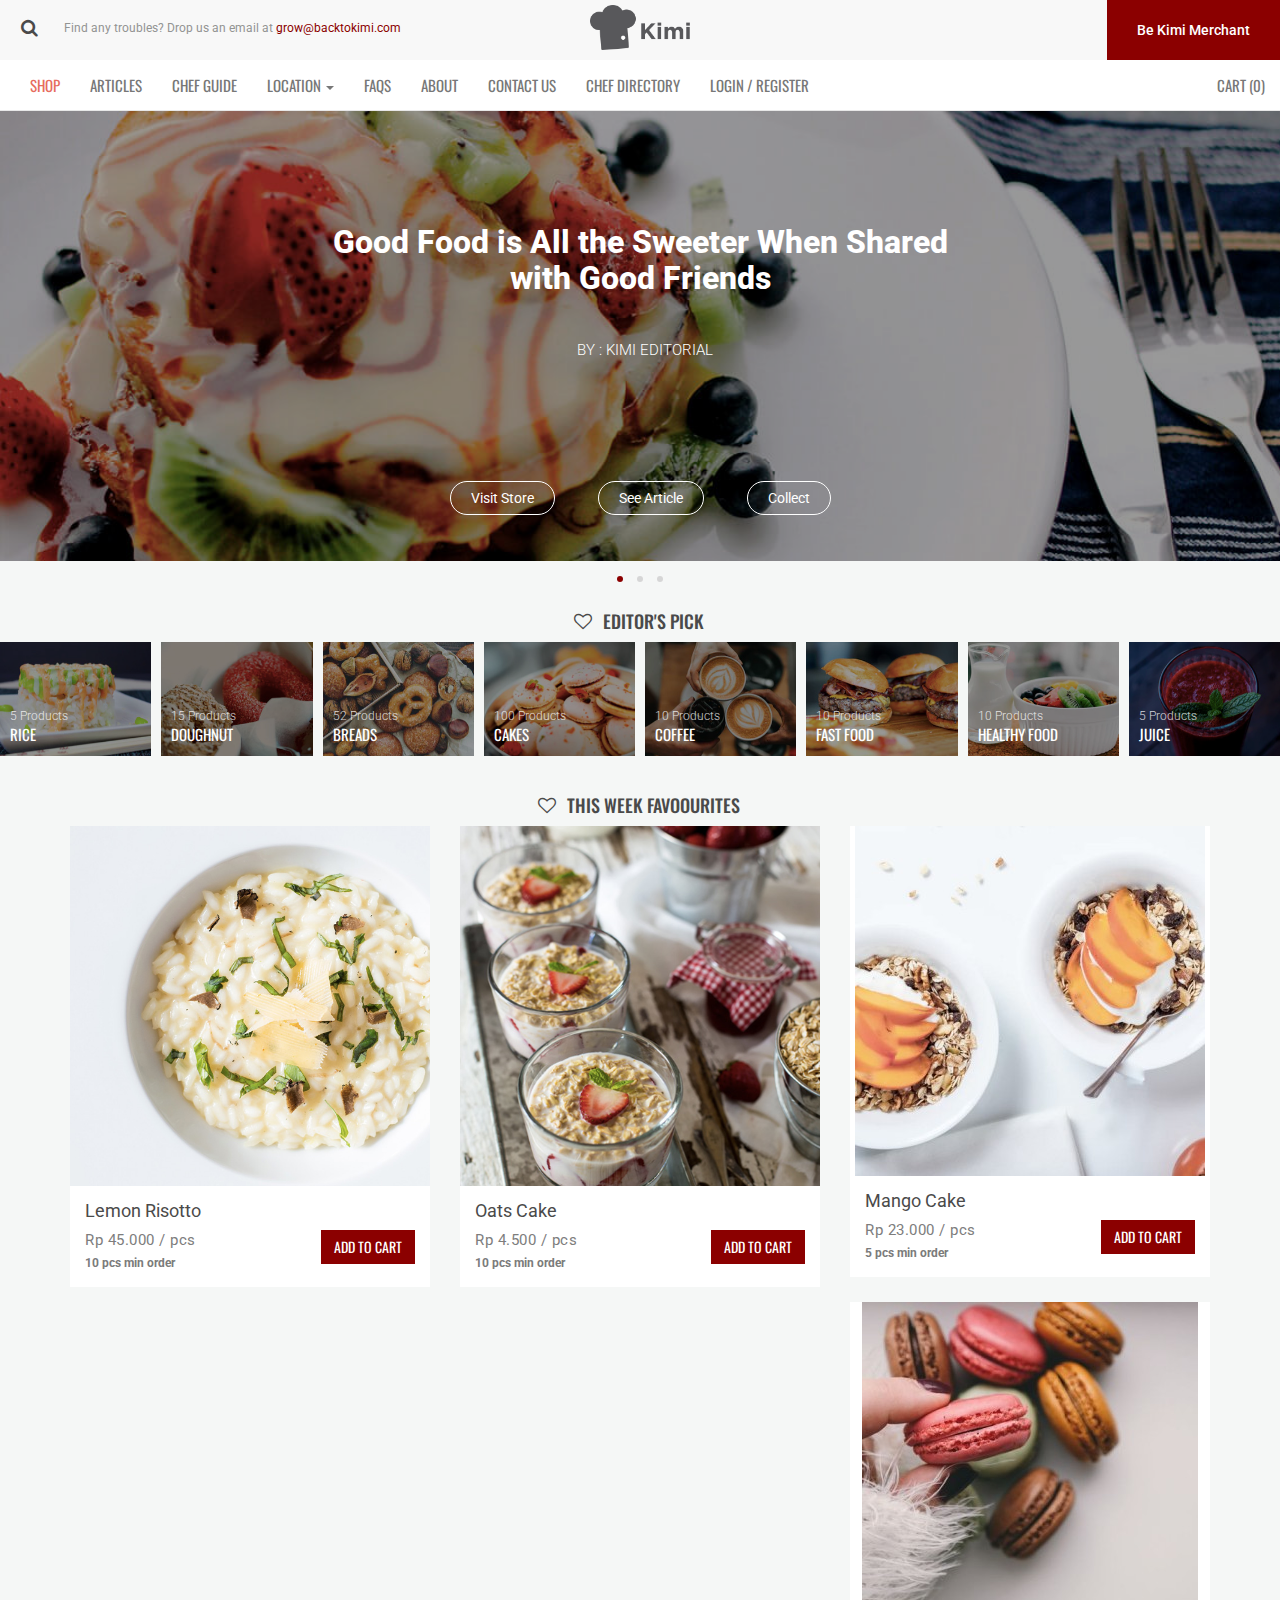
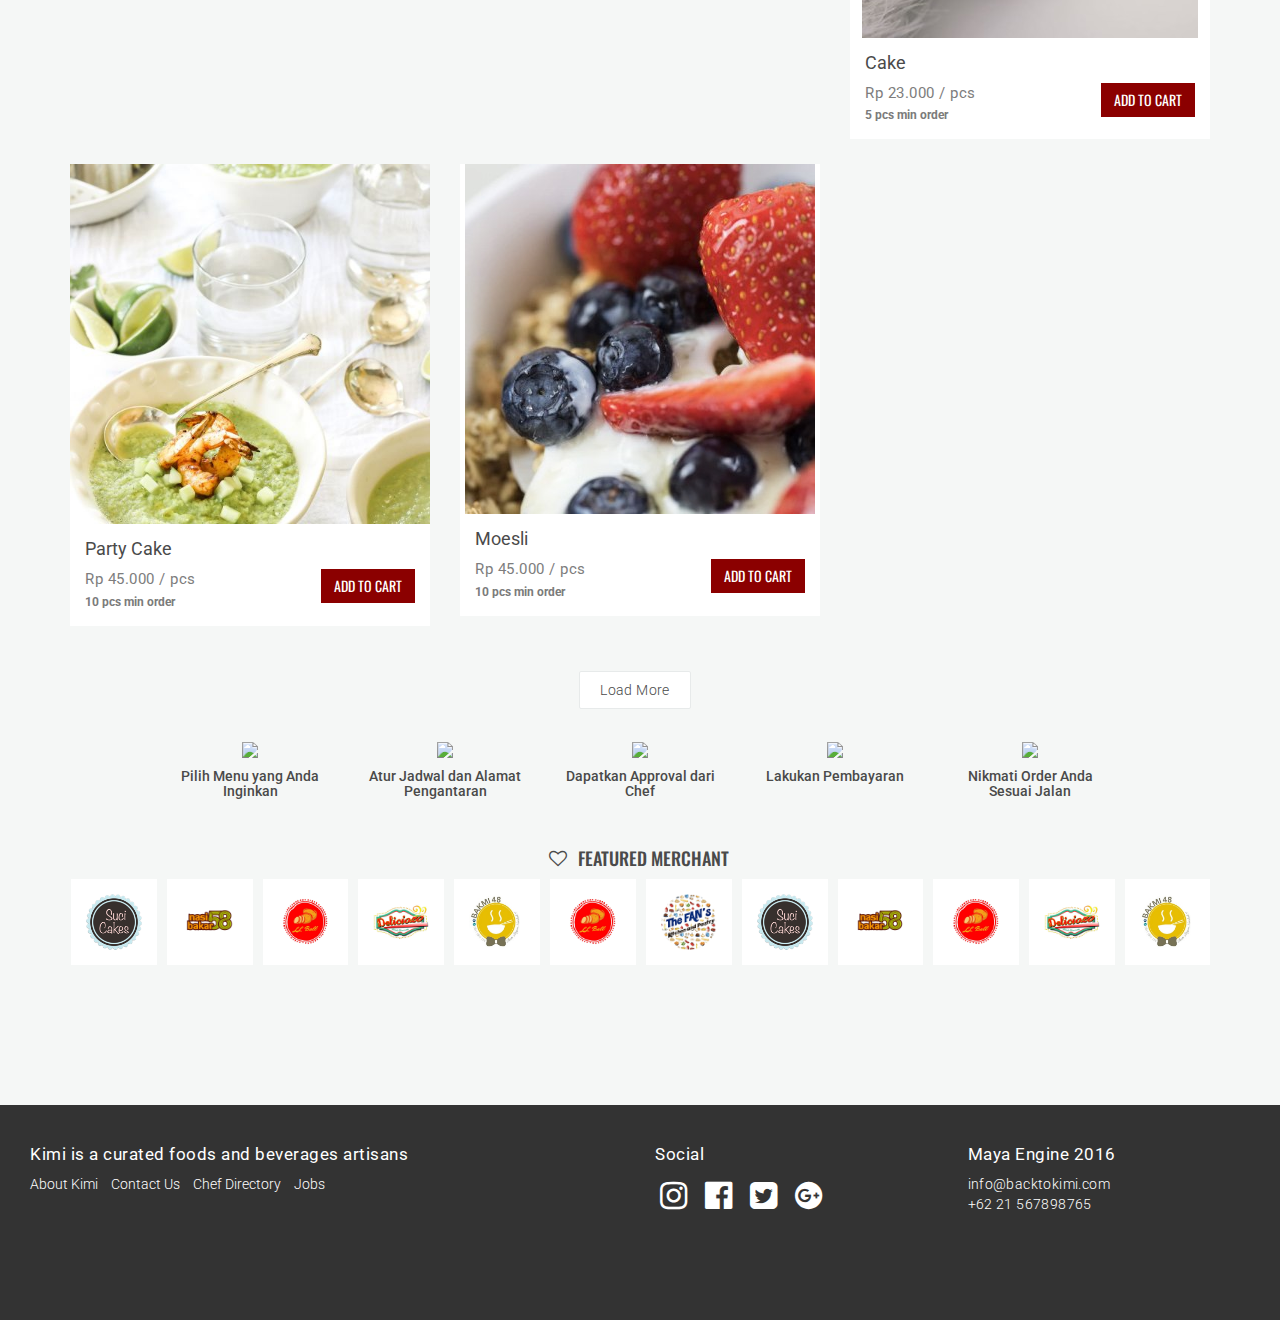
==== commit 9c937d59: "changes" ====
--- a/index.html
+++ b/index.html
@@ -1,4 +1,5 @@
-
+<!-- https://main--peaceful-queijadas-7f17ca.netlify.app/ -->
+<!-- https://8804211216.github.io/kimi-master/ -->
 <!DOCTYPE html>
 <html lang="en">
 <head>
--- a/css/kimi.css
+++ b/css/kimi.css
@@ -1,463 +1,456 @@
-
-/*
-kimi css 0.1
-Copyright (c) 2017 Kimi
-kimi themes is released under the MIT License
-https://backtokimi.com
-*/
-
-@import url('https://fonts.googleapis.com/css?family=Oswald');
-@import url('https://fonts.googleapis.com/css?family=Roboto:300,400,800');
-
-body{
-    background-color: #F5F7F6;
-    font-family: "Roboto";
-    color:#4A4A4A;
-    padding-top: 0 !important;
-}
-
-button, a{
-    cursor: pointer;
-}
-
-a{color:#8b0000}
-
-.search-button{
-    background: none;
+@import url(https://fonts.googleapis.com/css?family=Oswald);
+@import url(https://fonts.googleapis.com/css?family=Roboto:300,400,800);
+
+#buttonCloseSearchbarMobile,
+.search-button {
     border: none;
-    margin-right:20px;
-}
-
-.search-button i{
+    background: 0 0
+}
+
+.breadcrumb li a:hover,
+.default-userProductList-CardList-thumbnail:hover,
+.item p,
+a:hover {
+    text-decoration: none
+}
+
+body {
+    background-color: #f5f7f6;
+    font-family: Roboto;
+    color: #4a4a4a;
+    padding-top: 0 !important
+}
+
+.breadcrumb li a,
+.text-secondary,
+a,
+footer a:hover {
+    color: #8b0000
+}
+
+.search-button {
+    margin-right: 20px
+}
+
+.search-button i {
     font-size: 18px;
-    line-height: 55px;
-}
-
-.search-button-mobile{
+    line-height: 55px
+}
+
+.search-button-mobile {
     border: none !important;
-    background: none !important;
-}
-
-#buttonCloseSearchbarMobile{
-    border: none;
-    background: none;
-}
-
-.search-button-mobile i{
+    background: 0 0 !important
+}
+
+.search-button-mobile i {
     line-height: 47px;
-    font-size: 22px;
-}
-
-.fly-searchbar{
-    background: white;
+    font-size: 22px
+}
+
+.fly-searchbar {
+    background: #fff;
     position: absolute;
     top: 0;
     width: 100%;
     height: 50px;
     left: 0;
-    padding: 9px 15px;
-}
-
-.searchbar-mobile .input-group{
-    width: 100% !important;
-}
-
-.searchbar-mobile input{
+    padding: 9px 15px
+}
+
+.card-info,
+.channel-cover,
+.list-share-circles,
+.list-share-circles ul {
+    position: relative
+}
+
+.searchbar-mobile .input-group {
+    width: 100% !important
+}
+
+.searchbar-mobile input {
     height: 34px !important;
-    width: 240px !important;
-}
-
-#buttonCloseSearchbarMobile i{
+    width: 240px !important
+}
+
+#buttonCloseSearchbarMobile i {
     line-height: 30px;
-    font-size: 20px;
-}
-
-.searchbox-search-result{
-    background: white;
+    font-size: 20px
+}
+
+.searchbox-search-result {
+    background: #fff;
     padding: 10px;
     width: 100%;
     -webkit-border-radius: 2px;
     -moz-border-radius: 2px;
     border-radius: 2px;
     border: 1px solid #f5f5f5;
-    height: 50px;
-}
-
-.searchbox-search-result::-webkit-input-placeholder{
-    color:#ccc;
-}
-
-
-.help-text{
+    height: 50px
+}
+
+.searchbox-search-result::-webkit-input-placeholder {
+    color: #ccc
+}
+
+.help-text {
     font-size: 12px;
     color: #939493;
     font-weight: 400;
     line-height: 56px;
+    margin-bottom: 0
+}
+
+.logo-center {
+    width: calc(100% - 95.5px);
+    float: left
+}
+
+.logo-container {
     margin-bottom: 0;
-}
-
-.logo-center {
-    width: calc(100% - 95.5px); /* 83.5px Get From navbar-menu width 63px +  navbar-search 32.44px */
-    float: left;
-}
-
-.logo-container{
-    margin-bottom: 0;
-    margin-top:5px;
-}
-
-a.button-green-top-nav{
+    margin-top: 5px
+}
+
+a.button-green-top-nav {
     background: #8b0000;
-    color:white;
+    color: #fff;
     border: none;
     border-radius: 0;
     line-height: 48px;
     padding-left: 30px;
     padding-right: 30px;
-    font-weight: 500;
-}
-
-a.button-green-top-nav:focus{
-    color:white;
-    border: 1px solid darkred;
-}
-
-a.button-green-top-nav:hover{
+    font-weight: 500
+}
+
+a.button-green-top-nav:focus {
+    color: #fff;
+    border: 1px solid #8b0000
+}
+
+.button-black-medium,
+.button-gray-3:hover,
+.button-green-free:hover,
+.button-green:hover,
+.button-primary:hover,
+.button-red:hover,
+.default-userProductList-CardList-button:hover,
+a.button-green-top-nav:hover {
     background: #000;
-    color: #ffffff;
-}
-
-.button-positive{
-    background:#42AB9E !important;
-}
-
-.button-green-free{
+    color: #fff
+}
+
+.button-positive {
+    background: #42ab9e !important
+}
+
+.button-green-free {
     background: #8b0000;
-    color:white;
+    color: #fff;
     -webkit-border-radius: 2px;
     -moz-border-radius: 2px;
-    border-radius: 2px;
-}
-
-.button-green-free:hover{
-    background: black;
-    color:#fff;
-}
-
-.merchant-menu li a:hover{
-    color:#8b0000 !important;
-}
-
-.box-bg-white{
-    background: white;
+    border-radius: 2px
+}
+
+.bg-white,
+.box-bg-white,
+.button-black:hover {
+    background: #fff
+}
+
+.merchant-menu li a:hover {
+    color: #8b0000 !important
+}
+
+.box-bg-white {
     padding: 10px 20px;
     float: left;
-    margin-bottom: 40px;
-}
-
-.bg-white{
-    background: #ffffff;
-}
-
-.box-bg-gray{
-    background: #F5F7F6;
-    padding: 10px 10px;
-    float: left;
-}
-
-.number-input{
+    margin-bottom: 40px
+}
+
+.box-bg-gray {
+    background: #f5f7f6;
+    padding: 10px;
+    float: left
+}
+
+.number-input {
     border: none !important;
     text-align: center;
     box-shadow: none;
     font-size: 20px;
-    font-weight:bold;
-}
-
-.breadcrumb{
-    background: none;
+    font-weight: 700
+}
+
+.breadcrumb {
+    background: 0 0;
     padding-left: 0;
-    margin-bottom: 10px;
-}
-
-.breadcrumb li{
+    margin-bottom: 10px
+}
+
+.breadcrumb li {
     color: #333;
-    font-size: 12px;
-}
-
-.breadcrumb li a{
-    color: #8b0000;
-}
-
-.breadcrumb li a:hover{
+    font-size: 12px
+}
+
+.arrival-btn-group .dropdown-menu>li>a,
+.arrival-btn-group>.btn:first-child {
+    font-size: 22px !important;
+    color: #4a4a4a !important;
+    font-weight: 500 !important
+}
+
+.owl-theme .owl-dots .owl-dot span {
+    width: 6px !important;
+    height: 6px !important
+}
+
+.owl-theme .owl-dots .owl-dot.active span,
+.owl-theme .owl-dots .owl-dot:hover span {
+    background: #8b0000 !important
+}
+
+a.text-secondary:hover {
     text-decoration: none;
-}
-
-.arrival-btn-group>.btn:first-child{
-    font-size: 22px !important;
-    color: #4A4A4A !important;
-    font-weight:500 !important;
-}
-
-.arrival-btn-group .dropdown-menu>li>a{
-    font-size: 22px !important;
-    color: #4A4A4A !important;
-    font-weight:500 !important;
-}
-
-.owl-theme .owl-dots .owl-dot span{
-    width: 6px !important;
-    height:6px !important;
-}
-
-.owl-theme .owl-dots .owl-dot.active span, .owl-theme .owl-dots .owl-dot:hover span{
-    background: #8b0000 !important;
-}
-
-a.text-secondary:hover{
-    text-decoration: none;
-    color:#4a4a4a;
-}
-
-/*typography*/
+    color: #4a4a4a
+}
+
 .text-center.text-gray-1 {
-    font-family: roboto;
-}
-
-.text-secondary{
-    color:#8b0000;
-}
-
-.text-red{
-    color: #CC555B !important;
-}
-
-.text-gray-3{
-    color:#9B9B9B;
-}
-
-.text-gray-2{
-    color:#939493;
-}
-
-.text-gray-1{
-    color:#4A4A4A;
-}
-
-.text-gray-4{
-    color:#656565;
-}
-
-.text-oswald{
-    font-family: 'Oswald';
-}
-
-.text-roboto{
-    font-family: 'Roboto';
-}
-
-.text-roboto-light{
-    font-family: Roboto;
+    font-family: roboto
+}
+
+.text-red {
+    color: #cc555b !important
+}
+
+.text-gray-3 {
+    color: #9b9b9b
+}
+
+.text-gray-2 {
+    color: #939493
+}
+
+.text-gray-1 {
+    color: #4a4a4a
+}
+
+.text-gray-4 {
+    color: #656565
+}
+
+.text-oswald {
+    font-family: Oswald
+}
+
+.box-promo h3,
+.text-roboto,
+.text-roboto-light {
+    font-family: Roboto
+}
+
+.text-roboto-light {
+    font-weight: 300
+}
+
+.roboto-14 {
+    font-size: 14px
+}
+
+.cart-flyout p.text-oswald,
+.section-title {
+    font-size: 16px
+}
+
+.text-bold {
+    font-weight: 700
+}
+
+.section-title {
+    margin-bottom: 20px;
+    font-weight: 500
+}
+
+.text-medium {
+    font-size: 18px
+}
+
+.text-thin {
     font-weight: 300;
-}
-
-.roboto-14{
-    font-size: 14px;
-}
-
-.text-bold{
-    font-weight: bold;
-}
-
-.section-title{
-    font-size: 16px;
-    margin-bottom: 20px;
-    font-weight:500;
-}
-
-.text-medium{
-    font-size: 18px;
-}
-
-.text-thin{
-    font-weight: 300;
-    letter-spacing: 0.4px;
-}
-
-.text-black{
-    color: #000 !important;
-}
-
-.text-white{
-    color: #ffffff;
-}
-
-.text-underline{
-    text-decoration: underline;
-}
-
-.top-nav-searchbar .input-group{
-    /*width: 360px;*/
-}
-
-.top-nav-searchbar input{
+    letter-spacing: .4px
+}
+
+.text-black {
+    color: #000 !important
+}
+
+.text-white,
+footer address,
+footer p {
+    color: #fff
+}
+
+.text-underline {
+    text-decoration: underline
+}
+
+.top-nav-searchbar input {
     border: none;
     height: 56px;
     line-height: 61px !important;
     padding: 0 !important;
-    background: none;
+    background: 0 0;
     float: left;
-    color:#777;
-    font-weight:300;
+    color: #777;
+    font-weight: 300;
     font-size: 15px;
-    letter-spacing: 0.5px;
-}
-
-
-
-/*override*/
+    letter-spacing: .5px
+}
 
 .navbar-default .navbar-nav>.active>a,
 .navbar-default .navbar-nav>.active>a:focus,
 .navbar-default .navbar-nav>.active>a:hover,
 .navbar-default .navbar-nav>li>a:focus,
-.navbar-default .navbar-nav>li>a:hover
-{
-    background: none;
-    color:rgb(231,108,94) !important;
-}
-
-.navbar-default .navbar-nav>.open>a, .navbar-default .navbar-nav>.open>a:focus, .navbar-default .navbar-nav>.open>a:hover{
-    background: none;
-    color: rgb(231,108,94);
+.navbar-default .navbar-nav>li>a:hover {
+    background: 0 0;
+    color: #e76c5e !important
+}
+
+.navbar-default .navbar-nav>.open>a,
+.navbar-default .navbar-nav>.open>a:focus,
+.navbar-default .navbar-nav>.open>a:hover {
+    background: 0 0;
+    color: #e76c5e
 }
 
 .navbar-header.pull-left {
-    border-right: 1px solid #E6EAEA;
+    border-right: 1px solid #e6eaea;
     padding-right: 10px;
-    margin-right: 0px;
-    padding-left: 10px;
-}
-
-.navbar-default .navbar-nav>li>a{
-    font-family: "Oswald";
+    margin-right: 0;
+    padding-left: 10px
+}
+
+.navbar-default .navbar-nav>li>a {
+    font-family: Oswald;
     font-size: 15px;
-    text-transform: uppercase;
-}
-
-.cart-flyout{
+    text-transform: uppercase
+}
+
+.cart-flyout {
     padding: 10px;
     width: 300px
 }
 
-.cart-flyout button{
-    background: none;
-    border: none;
-}
-
-.cart-flyout button i{
-    color:#D63236;
-    font-size:24px;
-    line-height: 50px;
-}
-
-.cart-flyout p.text-oswald{
-    font-size: 16px;
-}
-
-.cart-flyout .row{
-    margin: 5px 0;
-}
-
-/*gap */
-
-.less-padding{
-    padding: 0;
+.cart-flyout button {
+    background: 0 0;
+    border: none
+}
+
+.cart-flyout button i {
+    color: #d63236;
+    font-size: 24px;
+    line-height: 50px
+}
+
+.cart-flyout .row {
+    margin: 5px 0
+}
+
+.less-padding {
+    padding: 0
 }
 
 .less-margin {
-    margin: 0;
-}
-
-.less-padding-right{
-    padding-right: 0;
-}
-
-.less-padding-left{
-    padding-left: 0;
-}
-
-.maya-tiny-padding{
-    padding: 10px;
-}
-
-.maya-small-padding{
+    margin: 0
+}
+
+.less-padding-right {
+    padding-right: 0
+}
+
+.less-padding-left {
+    padding-left: 0
+}
+
+.maya-tiny-padding {
+    padding: 10px
+}
+
+.maya-small-padding {
     padding: 20px
 }
 
-.maya-well-padding{
-    padding: 40px 0;
-}
-
-
-/*article*/
-.article-header .row h1, .heading-large{
+.maya-well-padding {
+    padding: 40px 0
+}
+
+.article-header .row h1,
+.heading-large {
     width: 700px;
     max-width: 100%;
     margin: 0 auto;
     font-size: 48px;
     font-weight: 800;
     line-height: 115%;
-    font-family: 'Helvetica';
-}
-
-.article-header row{
-    margin-bottom:15px;
+    font-family: Helvetica
+}
+
+.article-body p,
+.text-paragraph,
+.text-paragraph-small {
+    font-family: Roboto, sans-serif;
+    color: #202121;
+    font-weight: 300
+}
+
+.article-header row,
+.avatar {
+    margin-bottom: 15px
 }
 
 .article-header .info {
     text-transform: uppercase;
-    font-size: 13px;
+    font-size: 13px
 }
 
 .article-header .list-share-circles {
     float: none;
-    padding-top: 8px;
+    padding-top: 8px
 }
 
 .list-share-circles {
-    position: relative;
     display: inline-block;
     overflow: hidden;
-    z-index: 2;
-}
-
+    z-index: 2
+}
+
+.bt-circle,
 .list-share-circles ul {
     display: -webkit-box;
     display: -ms-flexbox;
+    text-align: center
+}
+
+.list-share-circles ul {
     display: flex;
-    position: relative;
     width: 100%;
     height: 40px;
     float: left;
-    text-align: center;
-    -webkit-transition: all 0.3s ease-in-out;
-    transition: all 0.3s ease-in-out;
-    padding-left: 0;
+    -webkit-transition: .3s ease-in-out;
+    transition: .3s ease-in-out;
+    padding-left: 0
 }
 
 .list-share-circles li {
     display: inline-block;
     margin-right: 6px;
     font-size: 14px;
-    -webkit-transition: all 0.3s ease-in-out;
-    transition: all 0.3s ease-in-out;
+    -webkit-transition: .3s ease-in-out;
+    transition: .3s ease-in-out
 }
 
 .bt-circle {
-    display: -webkit-box;
-    display: -ms-flexbox;
     display: flex;
-    background: #ffffff;
+    background: #fff;
     -webkit-box-align: center;
     -ms-flex-align: center;
     align-items: center;
@@ -466,1037 +459,893 @@
     justify-content: center;
     width: 34px;
     height: 34px;
-    text-align: center;
     border: 1px solid #000;
     border-radius: 50%;
     overflow: hidden;
     cursor: pointer;
-    -webkit-transition: all 0.3s ease-in-out;
-    transition: all 0.3s ease-in-out;
-}
-
-.bt-circle:hover{
+    -webkit-transition: .3s ease-in-out;
+    transition: .3s ease-in-out
+}
+
+.bt-circle:hover {
     border: 1px solid #8b0000;
-    color:#8b0000;
-}
-
-.bt-circle i{
+    color: #8b0000
+}
+
+.bt-circle i {
     font-size: 18px;
-    margin: 0 auto;
-}
-
-.article-body p, .text-paragraph{
+    margin: 0 auto
+}
+
+.article-body p,
+.text-paragraph {
     font-size: 17px;
     line-height: 1.7em;
-    font-weight:300;
-    font-family: 'Roboto', sans-serif;
-    margin-bottom:25px;
-    color:#202121;
-}
-
-.text-paragraph-small{
+    margin-bottom: 25px
+}
+
+.text-paragraph-small {
     font-size: 14px;
-    font-weight:300;
     margin-bottom: 12px;
     line-height: 20px;
     text-overflow: ellipsis;
-    font-family: 'Roboto', sans-serif;
-    color:#202121;
     height: inherit;
     white-space: inherit;
-    overflow: visible;
-}
-
-.first-letter>p:first-child:first-letter{
+    overflow: visible
+}
+
+.first-letter>p:first-child:first-letter {
     float: left;
     margin-right: 10px;
     margin-left: -5px;
     margin-top: 10px;
-    line-height: 0.73em;
+    line-height: .73em;
     font-size: 5.5em;
-    font-weight: 800;
-}
-
-.article-body img{
-    margin: 40px 0;
-}
-
-
-/*buttons*/
-button.outline-default-button{
+    font-weight: 800
+}
+
+.article-body img {
+    margin: 40px 0
+}
+
+button.outline-default-button {
     border-radius: 2px;
-    -o-transition: all 0.3s linear;
-    -moz-transition: all 0.3s linear;
+    -o-transition: .3s linear;
+    -moz-transition: .3s linear;
     -khtml-transition: all 0.3s linear;
-    -webkit-transition: all 0.3s linear;
-    -ms-transition: all 0.3s linear;
-    transition: all 0.3s linear;
-}
-
-button.outline-default-button:hover{
-    background: black;
-    color: white;
-    border: 1px solid black;
-
-}
-
-button, a{
-    -o-transition: all 0.3s linear;
-    -moz-transition: all 0.3s linear;
+    -webkit-transition: .3s linear;
+    -ms-transition: .3s linear;
+    transition: .3s linear
+}
+
+.button-connect-facebook,
+a,
+button {
+    -o-transition: .3s linear;
+    -moz-transition: .3s linear;
     -khtml-transition: all 0.3s linear;
-    -webkit-transition: all 0.3s linear;
-    -ms-transition: all 0.3s linear;
-    transition: all 0.3s linear;
-}
-
-.outline-small-default-button{
+    -webkit-transition: .3s linear;
+    -ms-transition: .3s linear
+}
+
+.button-add-to-bag:hover,
+button.outline-default-button:hover {
+    background: #000;
+    color: #fff;
+    border: 1px solid #000
+}
+
+a,
+button {
+    cursor: pointer;
+    transition: .3s linear
+}
+
+.outline-small-default-button {
     font-size: 11px;
     text-transform: uppercase;
     letter-spacing: 1px;
-    padding: 4px 10px;
-}
-
-.button-black{
+    padding: 4px 10px
+}
+
+.button-add-to-bag,
+.button-black {
+    padding: 15px 25px;
+    font-weight: 500;
+    color: #fff;
+    font-size: 16px
+}
+
+.button-black {
     background: #000;
-    color: #ffffff;
-    padding: 15px 25px;
-    font-size: 16px;
-    font-weight: 500;
     border-radius: 2px;
-    border: 1px solid black;
-}
-
-.button-black:hover{
-    background: white;
-}
-
-.button-black-medium{
-    background: #000;
-    color: #ffffff;
-}
-
-.default-userProductList-CardList-button{
+    border: 1px solid #000
+}
+
+.default-userProductList-CardList-button {
     background: #8b0000;
     font-family: Oswald;
-    color: white;
+    color: #fff;
     text-transform: uppercase;
     border-radius: 0;
+    border: 1px solid #8b0000
+}
+
+.helvetica-12,
+.helvetica-13,
+.helvetica-14,
+.helvetica-16,
+.helvetica-18 {
+    font-family: Helvetica
+}
+
+.product-detail-action-button-container,
+.product-detail-tag-container {
+    margin: 20px 0;
+    overflow: auto
+}
+
+.button-add-to-bag {
+    background: #8b0000;
     border: 1px solid #8b0000;
-}
-
-.default-userProductList-CardList-button:hover{
-    background: black;
-    color:white;
-}
-
-.product-detail-action-button-container{
-    margin: 20px 0;
-    overflow: auto;
-}
-
-.button-add-to-bag{
-    background: #8b0000;
-    color: #ffffff;
-    padding: 15px 25px;
-    font-size: 16px;
-    font-weight: 500;
-    border: none;
-    border-radius: 2px;
-    border: 1px solid #8b0000;
-}
-
-.button-add-to-bag:hover{
-    background: black;
-    color: white;
-    border: 1px solid black;
-}
-
-
-
-
-
-
-
-
-.kimi-container{
-    padding-top: 111px;
-}
-
-.dropdown-menu{
-    border: 1px solid #E7EAEA;
-    /*width: 180px;*/
-}
-
-.dropdown-menu>li>a{
-    color:#777;
+    border-radius: 2px
+}
+
+.kimi-container {
+    padding-top: 111px
+}
+
+.dropdown-menu {
+    border: 1px solid #e7eaea
+}
+
+.dropdown-menu>li>a {
+    color: #777;
     font-family: helvetica;
     font-weight: 300;
     font-size: 14px;
-    letter-spacing:0px;
-}
-
-.dropdown-menu>li>a:hover{
-    background: none;
-    color:#8b0000;
-}
-
-.form-control{
+    letter-spacing: 0
+}
+
+.dropdown-menu>li>a:hover {
+    background: 0 0;
+    color: #8b0000
+}
+
+.form-control {
     box-shadow: none;
-    -webkit-border-radius:2px;
-    -moz-border-radius:2px;
-    border-radius:2px;
-    border: 1px solid #DFDFDF;
-}
-
-.form-control::-webkit-input-placeholder { /* Chrome/Opera/Safari */
+    -webkit-border-radius: 2px;
+    -moz-border-radius: 2px;
+    border-radius: 2px;
+    border: 1px solid #dfdfdf
+}
+
+.form-control::-webkit-input-placeholder {
     font-family: helvetica;
     font-weight: 300;
     font-size: 12px;
-    letter-spacing:0px;
-    color: #999999;
-}
-.form-control::-moz-placeholder { /* Firefox 19+ */
+    letter-spacing: 0;
+    color: #999
+}
+
+.form-control::-moz-placeholder {
     font-family: helvetica;
     font-weight: 300;
     font-size: 12px;
-    letter-spacing:0px;
-    color: #999999;
-}
-.form-control:-ms-input-placeholder { /* IE 10+ */
+    letter-spacing: 0;
+    color: #999
+}
+
+.form-control:-ms-input-placeholder {
     font-family: helvetica;
     font-weight: 300;
     font-size: 12px;
-    letter-spacing:0px;
-    color: #999999;
-}
-.form-control:-moz-placeholder { /* Firefox 18- */
+    letter-spacing: 0;
+    color: #999
+}
+
+.form-control:-moz-placeholder {
     font-family: helvetica;
     font-weight: 300;
     font-size: 12px;
-    letter-spacing:0px;
-    color: #999999;
-}
-
-.number-input::-webkit-input-placeholder{
+    letter-spacing: 0;
+    color: #999
+}
+
+.number-input::-webkit-input-placeholder {
     font-size: 20px;
-    font-weight:bold;
-    color: #555555;
-}
-
-.btn-group>.btn:first-child{
+    font-weight: 700;
+    color: #555
+}
+
+.btn-group>.btn:first-child {
     font-family: helvetica;
     font-weight: 300;
     font-size: 12px;
-    letter-spacing:0px;
-    color: #999999;
-}
-
-.form-control:focus{
+    letter-spacing: 0;
+    color: #999
+}
+
+.form-control:focus {
     border-color: #000;
-    box-shadow: none;
-}
-
-.basic-info-container{
-    background: white;
+    box-shadow: none
+}
+
+.basic-info-container {
+    background: #fff;
     padding-top: 15px;
     padding-bottom: 10px;
-    border-bottom: 1px solid #E7EAEA;
-}
-
-
-/*footer*/
-
-footer{
-    background: #333333;
-    padding: 30px 0 100px 0;
-    margin-top: 100px;
-}
-
-footer h4{
-    color: white;
-    font-weight:400;
+    border-bottom: 1px solid #e7eaea
+}
+
+footer {
+    background: #333;
+    padding: 30px 0 100px;
+    margin-top: 100px
+}
+
+footer h4 {
+    color: #fff;
+    font-weight: 400;
     font-size: 17px;
-    letter-spacing: 0.5px;
-}
-
-footer p, footer address{
-    color: #ffffff;
+    letter-spacing: .5px
 }
 
 footer .social-icons-wrapper a {
     font-size: 32px;
-    margin-right: 10px;
-}
-
-footer a:hover{
-    color:#8b0000;
-}
-
-.social-icons-wrapper a{
-    margin: 0 5px;
-}
-
-.menu-footer a{
-    margin-right:10px;
-}
-
-/*footer ends*/
-
-
-
-/*card info*/
-.card-info{
-    position: relative;
-    padding: 0;
-}
-
-.content{
+    margin-right: 10px
+}
+
+.social-icons-wrapper a {
+    margin: 0 5px
+}
+
+.menu-footer a {
+    margin-right: 10px
+}
+
+.card-info {
+    padding: 0
+}
+
+.content {
     padding: 30px;
-    background-color: #fcfcfc;
-}
-
-.avatar{
-    margin-bottom: 15px;
-    /*overflow: hidden*/
-}
-
-.card-info h3{
+    background-color: #fcfcfc
+}
+
+.card-info h3 {
     font-size: 17px;
     font-weight: 800;
     font-family: Roboto;
-    color: black;
-}
-
-.card-footer p{
-    color:gray;
-    font-family:Roboto;
-    font-weight:300;
-    color:#202121;
-}
-/*card info ends*/
-
-
-
-.hr-short{
+    color: #000
+}
+
+.card-footer p {
+    font-family: Roboto;
+    font-weight: 300;
+    color: #202121
+}
+
+.hr-short {
     width: 20%;
-    color: #555;
-}
-
-.helvetica-18{
+    color: #555
+}
+
+.helvetica-18 {
     font-size: 16px;
-    font-family: Helvetica;
-    color:#616161;
-    line-height: 24px;
-}
-
-.helvetica-16{
-    font-size: 16px;
-    font-family: Helvetica;
-}
-
-.helvetica-14{
-    font-size: 14px;
-    font-family: Helvetica;
-}
-
-.helvetica-13{
-    font-size: 13px;
-    font-family: Helvetica;
-}
-
-.helvetica-12{
-    font-size: 12px;
-    font-family: Helvetica;
-}
-
-
-/*override old styles*/
-.default-userProductList-InfoBar-title{
-    font-family:'Oswald';
+    color: #616161;
+    line-height: 24px
+}
+
+.helvetica-16 {
+    font-size: 16px
+}
+
+.helvetica-14 {
+    font-size: 14px
+}
+
+.helvetica-13 {
+    font-size: 13px
+}
+
+.helvetica-12 {
+    font-size: 12px
+}
+
+.default-userProductList-InfoBar-title {
+    font-family: Oswald;
     text-transform: uppercase;
-    font-size: 18px;
-}
-.default-userProductList-InfoBar-title > .fa {
+    font-size: 18px
+}
+
+.button-gray-3,
+.button-green,
+.button-red {
+    font-family: Helvetica
+}
+
+.default-userProductList-InfoBar-title>.fa {
     margin-right: 5px;
     position: relative;
     top: -1px;
-    left: -2px;
-}
-
-.item .scrim{
+    left: -2px
+}
+
+.item .scrim,
+.item .small-text-overlay,
+.item p {
     position: absolute;
+    z-index: 9
+}
+
+.item .scrim {
     top: 0;
     left: 0;
     width: 100%;
     height: 100%;
     background-color: #000;
-    opacity: .4;
-    z-index: 9;
-}
-
-.item p{
-    color: white;
-    text-decoration: none;
+    opacity: .4
+}
+
+.item p {
+    color: #fff;
     font-family: Oswald;
-    position: absolute;
     width: 100%;
     margin: 0 auto;
-    font-size:15px;
+    font-size: 15px;
     text-transform: uppercase;
     text-align: left;
-    position: absolute;
     bottom: 10px;
-    padding-left: 10px;
-    z-index: 9;
-}
-
-.item .small-text-overlay{
+    padding-left: 10px
+}
+
+.item .small-text-overlay {
     font-family: Roboto;
     font-size: 12px;
-    opacity: 0.8;
-    position: absolute;
+    opacity: .8;
     bottom: 30px;
-    color: white;
+    color: #fff;
     font-weight: 300;
-    padding-left: 10px;
-    z-index: 9;
+    padding-left: 10px
 }
 
 #tipue_search_input {
-    line-height: 40px !important;
-}
-
-
-/*product list homepage*/
-a.default-userProductList-CardList-thumbnail{
-    border-radius: 0;
-}
-
-a.default-userProductList-CardList-thumbnail:hover{
-    border: 1px solid #ddd;
-}
-
-.default-userProductList-CardList-thumbnail .caption h3{
-    font-size:18px;
-    font-weight:400;
-    color:#4a4a4a;
-    margin-top: 10px;
-}
-
-.default-userProductList-CardList-thumbnail:hover{
-    text-decoration: none;
-}
-
-.caption .default-userProductList-CardList-price{
-    color:#7d7d7d;
-    /*font-weight:300;*/
+    line-height: 40px !important
+}
+
+.pagination>li:first-child>a,
+.pagination>li:first-child>span,
+.pagination>li:last-child>a,
+.pagination>li:last-child>span,
+a.default-userProductList-CardList-thumbnail {
+    border-radius: 0
+}
+
+a.default-userProductList-CardList-thumbnail:hover {
+    border: 1px solid #ddd
+}
+
+.default-userProductList-CardList-thumbnail .caption h3 {
+    font-size: 18px;
+    font-weight: 400;
+    color: #4a4a4a;
+    margin-top: 10px
+}
+
+.caption .default-userProductList-CardList-price {
+    color: #7d7d7d;
     font-size: 15px;
-    letter-spacing:0.5px;
-    margin-bottom: 0;
-}
-
-.caption .min-order{
-    font-size:12px;
-    font-weight:bold;
-    color:#7b7b7b;
-}
-
-
-/*channel details */
-.channel-cover{
-    position: relative;
-}
-
-.channel-info{
+    letter-spacing: .5px;
+    margin-bottom: 0
+}
+
+.box .last-text,
+.caption .min-order {
+    font-size: 12px;
+    font-weight: 700;
+    color: #7b7b7b
+}
+
+.channel-info {
     position: absolute;
     top: 0;
-    left: 15px;
-}
-
-.channel-cover .cover-image{
-    width: 100%;
-}
-
-/*channel details ends*/
-
-
-
-/*carousel */
+    left: 15px
+}
+
+.carousel-inner>.item>a>img,
+.carousel-inner>.item>img,
+.channel-cover .cover-image {
+    width: 100%
+}
 
 .hide-bullets {
-    list-style:none;
+    list-style: none;
     margin-left: -40px;
-    margin-top:20px;
+    margin-top: 20px
 }
 
 .thumbnail {
     padding: 0;
-    border-radius: 0;
-}
-
-.carousel-inner>.item>img, .carousel-inner>.item>a>img {
-    width: 100%;
-}
-
-a.thumbnail{
-    border: none;
-}
-
+    border-radius: 0
+}
+
+.footer-button-mobile-interface,
+.footer-button-mobile-interface .col-xs-3 {
+    padding-right: 2px;
+    padding-left: 2px
+}
+
+a.thumbnail,
 a.thumbnail.active,
 a.thumbnail:focus,
-a.thumbnail:hover{
-    border: none;
-}
-
-#myCarousel .carousel-control{
-    display: none;
-}
-
-/*carousel ends*/
-
-
-/* upload product desktop */
-.modal-content{
-    border-radius: 2px;
-}
-
-.modal-title{
+a.thumbnail:hover {
+    border: none
+}
+
+#myCarousel .carousel-control,
+input#file-upload-mobile[type=file],
+input#file-upload[type=file] {
+    display: none
+}
+
+.modal-content {
+    border-radius: 2px
+}
+
+.modal-title {
     font-size: 16px;
-    font-weight: normal;
-}
-
-.add-product-icon{
-    text-align: center;
-    /*border: 1px solid #777777 !important;*/
-
-}
-
-.add-product-icon i{
-    color:#999;
-    font-size:60px;
-}
-
-.desktop-upload-photo-button-container{
+    font-weight: 400
+}
+
+.add-product-icon {
+    text-align: center
+}
+
+.add-product-icon i {
+    color: #999;
+    font-size: 60px
+}
+
+.desktop-upload-photo-button-container {
     position: absolute;
     bottom: 0;
     width: 80%
 }
 
-input#file-upload[type="file"], input#file-upload-mobile[type="file"] {
-    display: none;
-}
 .custom-file-upload {
     display: inline-block;
-    cursor: pointer;
-}
-
-.footer-button-mobile-interface{
-    padding-left: 2px;
-    padding-right: 2px;
-}
-
-.footer-button-mobile-interface .col-xs-3{
-    padding-right: 2px;
-    padding-left:2px;
-}
-/* upload product desktop ends */
-
-
-/*upload product mobile */
-.mobile-upload-interface .col-xs-3{
+    cursor: pointer
+}
+
+.mobile-upload-interface .col-xs-3 {
     padding-left: 3px;
-    padding-right: 3px;
-}
-/*upload product mobile ends*/
-
-.bookmarked{
+    padding-right: 3px
+}
+
+.bookmarked {
     position: absolute;
     right: 0;
-    top: -9px;
-}
-
-.product-detail-tag-container{
-    margin: 20px 0;
-    overflow: auto;
-}
-
-.product-detail-tag-container button{
+    top: -9px
+}
+
+.product-detail-tag-container button {
     margin-right: 10px;
-    letter-spacing: 0.4px;
-    font-family:Roboto;
-    font-weight:300;
+    letter-spacing: .4px;
+    font-family: Roboto;
+    font-weight: 300;
     font-size: 14px;
-    border: 1px solid #E7EAEA;
+    border: 1px solid #e7eaea;
     padding: 8px 20px;
     border-radius: 2px;
-    background: white;
-    margin-bottom: 10px;
-}
-
-.product-description{
-    color: #4A4A4A;
-    font-size:16px;
-    line-height: 24px;
-}
-
-.product-detail-tag-container button:hover{
+    background: #fff;
+    margin-bottom: 10px
+}
+
+.product-description {
+    color: #4a4a4a;
+    font-size: 16px;
+    line-height: 24px
+}
+
+.product-detail-tag-container button:hover {
     background: #8b0000;
     border: 1px solid #8b0000;
-    color:#ffffff;
-}
-
-.merchant-menu{
-    background:#4A4A4A;
-}
-
-.merchant-menu li a{
-    font-weight: normal;
+    color: #fff
+}
+
+.merchant-menu {
+    background: #4a4a4a
+}
+
+.merchant-menu li a {
+    font-weight: 400;
     font-size: 14px !important;
-    color: #ffffff !important;
+    color: #fff !important;
     font-family: Helvetica !important;
     text-transform: none !important;
-    letter-spacing: 0.4px;
-}
-
-.bg-white-container{
-    background: white;
+    letter-spacing: .4px
+}
+
+.bg-white-container {
+    background: #fff;
     padding-bottom: 20px;
-    padding-top: 20px;
-}
-
-.button-red{
-    font-family: Helvetica;
-    color:white;
-    background: #CC555B;
-    font-size:12px;
+    padding-top: 20px
+}
+
+.button-red {
+    color: #fff;
+    background: #cc555b;
+    font-size: 12px;
     border-radius: 2px;
     padding: 3px 12px;
-    letter-spacing: 0.4px;
-}
-
-.button-red:hover{
-    background: black;
-    color: #ffffff;
-}
-
-.button-gray-3{
-    font-family: Helvetica;
-    color:white;
+    letter-spacing: .4px
+}
+
+.button-gray-3 {
+    color: #fff;
     background: #4a4a4a;
-    font-size:12px;
+    font-size: 12px;
     border-radius: 2px;
     padding: 3px 12px;
-    letter-spacing: 0.4px;
-}
-
-.button-gray-3:hover{
-    background: black;
-    color: #ffffff;
-}
-
-.button-green{
-    font-family: Helvetica;
-    color:white;
+    letter-spacing: .4px
+}
+
+.button-green,
+.button-primary {
     background: #8b0000;
-    font-size:12px;
+    font-size: 12px;
+    padding: 3px 12px;
     border-radius: 2px;
-    padding: 3px 12px;
-    letter-spacing: 0.4px;
-}
-
-.button-green:hover{
-    background: black;
-    color: #ffffff;
-}
-
-.button-primary{
-    font-family: 'Roboto';
-    color:white;
-    background: #8b0000;
-    font-size:12px;
-    border-radius: 2px;
-    padding: 3px 12px;
-    letter-spacing: 0.4px;
-}
-
-.button-primary:hover{
-    background: black;
-    color: #ffffff;
-}
-
-.button-red i, .button-green i{
-    font-size: 20px;
-}
-
-.button-gray-2{
-    background: #4A4A4A;
+    color: #fff;
+    letter-spacing: .4px
+}
+
+.button-primary {
+    font-family: Roboto
+}
+
+.button-green i,
+.button-red i {
+    font-size: 20px
+}
+
+.button-gray-2 {
+    background: #4a4a4a;
     font-size: 14px;
-    letter-spacing: 0.4px;
-    color:#fff;
+    letter-spacing: .4px;
+    color: #fff;
     border-radius: 2px;
     padding-left: 20px;
-    padding-right: 20px;
-}
-
-.button-gray-2:hover{
+    padding-right: 20px
+}
+
+.button-gray-2:hover {
     border: 1px solid #4a4a4a;
-    color:#4a4a4a;
-    background: white;
-}
-
-.button-add-product{
+    color: #4a4a4a;
+    background: #fff
+}
+
+.button-add-product {
     background: #8b0000;
-    color:#fff;
+    color: #fff;
     border-radius: 2px;
-    margin-bottom: 10px;
-}
-
-.weekly-summary h2{
+    margin-bottom: 10px
+}
+
+.weekly-summary h2 {
     margin-top: 5px;
-    margin-bottom: 5px;
-}
-
-.top-gray-border{
-    border-top: 1px solid #DCE0DF
-}
-
-.text-base-image{
+    margin-bottom: 5px
+}
+
+.top-gray-border {
+    border-top: 1px solid #dce0df
+}
+
+.text-base-image {
     background: #8b0000;
-    color:white;
+    color: #fff;
     position: absolute;
     width: 80%;
     text-align: center;
     bottom: 0;
     margin-bottom: 0;
-    line-height: 29px;
-}
-
-.nav-pills>li.active>a, .nav-stacked-kimi li a:hover, .nav-pills>li.active>a:hover{
-    background: #FCFCFC;
-    border: 1px solid #E7EAEA;
-    color: #8b0000;
-    /*font-weight:bold;*/
-}
-
-.nav-stacked-kimi li a{
-    background: #F4F7F6;
-    border: 1px solid #E7EAEA;
+    line-height: 29px
+}
+
+.box,
+.box-header,
+.thumbnail_item {
+    position: relative
+}
+
+.nav-pills>li.active>a,
+.nav-pills>li.active>a:hover,
+.nav-stacked-kimi li a:hover {
+    background: #fcfcfc;
+    border: 1px solid #e7eaea;
+    color: #8b0000
+}
+
+.nav-stacked-kimi li a {
+    background: #f4f7f6;
+    border: 1px solid #e7eaea;
     line-height: 60px;
     border-radius: 0;
     margin-top: 0;
-    color: #4A4A4A;
-    /*font-weight:bold;*/
+    color: #4a4a4a;
     padding-top: 0;
-    padding-bottom:0;
-}
-
-.nav-stacked>li+li{
-    margin-top: -1px;
-}
-
-.va-middle{
-    vertical-align: middle !important;
-}
-
-
-/*about*/
-
-.about-first-text{
+    padding-bottom: 0
+}
+
+.nav-stacked>li+li {
+    margin-top: -1px
+}
+
+.va-middle {
+    vertical-align: middle !important
+}
+
+.about-first-text {
     font-size: 24px;
     line-height: 1.3em;
     font-weight: 300;
-    letter-spacing: 0.5px;
-}
-
-.edit-channel-form .label-wrapper label{
-    font: 16px/45px "Helvetica";
-}
-
-.edit-channel-form .form-control, .form-medium-padding .form-control{
+    letter-spacing: .5px
+}
+
+.box h3,
+.label {
+    font-weight: 400
+}
+
+.edit-channel-form .label-wrapper label {
+    font: 16px/45px Helvetica
+}
+
+.edit-channel-form .form-control,
+.form-medium-padding .form-control {
     height: 45px;
     width: 100%;
     font: 16px Helvetica;
-    color:#656565;
-}
-
-.edit-channel-form .row:first-child{
+    color: #656565
+}
+
+.edit-channel-form .row:first-child {
     margin-top: 0;
-    margin-bottom: 15px;
-}
-
-.edit-channel-form .row{
+    margin-bottom: 15px
+}
+
+.edit-channel-form .row {
     margin: 15px 0
 }
 
-.edit-channel-form textarea{
+.edit-channel-form textarea {
     resize: none;
-    height: 5em !important;
-}
-
-/*widgets*/
-.box{
-    margin-bottom:25px;
-    position: relative;
-}
-
-.box-header{
-    color: #4A4A4A;
+    height: 5em !important
+}
+
+.box {
+    margin-bottom: 25px
+}
+
+.box-header {
+    color: #4a4a4a;
     display: block;
-    padding: 15px 0;
-    position: relative;
+    padding: 15px 0
 }
 
 .box-header>.box-tools {
     position: absolute;
     right: 10px;
-    top: 5px;
-}
-
-.box-header .form-control{
-    height: 30px !important;
-}
-
-.box h3{
+    top: 5px
+}
+
+.box-header .form-control {
+    height: 30px !important
+}
+
+.box h3 {
     font-family: Roboto;
     font-size: 18px;
-    font-weight: 400;
     color: #4a4a4a;
-    margin-top: 10px;
-}
-
-.box p{
+    margin-top: 10px
+}
+
+.box p {
     color: #7d7d7d;
     font-size: 15px;
-    /*letter-spacing: 0.5px;*/
-    margin-bottom: 0;
-}
-
-.box .last-text{
-    font-size: 12px;
-    font-weight: bold;
-    color: #7b7b7b;
-}
-
-.label-success{
-    background: #42AB9E;
-}
-
-.label-danger{
-    background: darkred;
-}
-
-.label{
-    font-weight: normal;
-}
-
-
-/*widgets ends*/
-
-
-/* zoom hover */
+    margin-bottom: 0
+}
+
+.label-success {
+    background: #42ab9e
+}
+
+.label-danger {
+    background: #8b0000
+}
+
 .thumbnail_item {
-    position: relative;
     overflow: hidden;
-    margin-bottom: 0;
-}
+    margin-bottom: 0
+}
+
 .thumbnail_item img {
     max-width: 100%;
-
-    -moz-transition: all 0.3s;
-    -webkit-transition: all 0.3s;
-    transition: all 0.3s;
-}
+    -moz-transition: .3s;
+    -webkit-transition: .3s;
+    transition: .3s
+}
+
 .thumbnail_item:hover img {
     -moz-transform: scale(1.1);
     -webkit-transform: scale(1.1);
-    transform: scale(1.1);
-}
+    transform: scale(1.1)
+}
+
 .caption.box {
     padding: 15px;
-    background: white;
-}
+    background: #fff
+}
+
 .caption.box h3 {
-    margin-top: 0;
-}
-/*zoom hover*/
-
-
-/*map starts*/
-#map-canvas{
+    margin-top: 0
+}
+
+#map-canvas {
     width: 100%;
-    height: 480px;
-}
-
-#mapsearch{
+    height: 480px
+}
+
+#mapsearch {
     position: absolute;
     z-index: 1;
     top: 9px;
     left: 128px;
     padding: 5px;
-    border: 1px solid lightgray;
+    border: 1px solid #d3d3d3;
     border-radius: 2px;
-    width: 300px;
-}
-
-
-/*map ends*/
-
-
-/*article metainfo*/
-.metainfo-wrapper{
+    width: 300px
+}
+
+.metainfo-wrapper {
     position: absolute;
-    background: rgba(0,0,0,0.7);
+    background: rgba(0, 0, 0, .7);
     right: 20px;
     bottom: 100px;
     width: 200px;
     height: 400px;
-    color:#fff;
+    color: #fff;
     border-radius: 2px;
-    padding: 10px;
-}
-
-.metainfo-wrapper h5{
+    padding: 10px
+}
+
+.box-promo,
+ul.pagination li.current a {
+    background: #8b0000;
+    color: #fff
+}
+
+.metainfo-wrapper h5 {
     font-size: 11px;
     text-transform: uppercase;
-    color:#999;
-    letter-spacing:2px;
+    color: #999;
+    letter-spacing: 2px;
     text-align: right;
-    margin-bottom: 5px;
-}
-
-.metainfo-wrapper p{
+    margin-bottom: 5px
+}
+
+.metainfo-wrapper p {
     font-size: 15px;
     line-height: 1.7em;
-    font-weight:300;
-    font-family: 'Roboto', sans-serif;
-    margin-bottom:25px;
-    color:#fff;
+    font-weight: 300;
+    font-family: Roboto, sans-serif;
+    color: #fff;
     text-align: right;
-    margin-bottom: 20px;
-}
-
-#imageMetainfo{
+    margin-bottom: 20px
+}
+
+#imageMetainfo {
     border: none;
-    background: none;
+    background: 0 0;
     position: absolute;
     bottom: 50px;
-    right: 20px;
-}
-/*article metainfo ends*/
-
-.box-promo{
-    background:#8b0000;
-    padding: 15px;
-    color: #ffffff;
-}
-
-.box-promo h3{
-    font-family:Roboto;
-}
-
-.box-ad p, .box-ad ul li{
-    font: 300 16px/24px helvetica;
-}
-
-.button-outline{
-    background: none;
+    right: 20px
+}
+
+.box-promo {
+    padding: 15px
+}
+
+.button-connect-facebook,
+.button-connect-google {
+    max-width: 100%;
+    height: 50px;
+    font-size: 17px;
+    color: #fff !important;
+    text-overflow: ellipsis;
+    white-space: nowrap;
+    cursor: pointer;
+    position: relative;
+    display: inline-block;
+    font-family: Roboto, sans-serif;
+    overflow: hidden
+}
+
+.box-ad p,
+.box-ad ul li {
+    font: 300 16px/24px helvetica
+}
+
+.button-connect-facebook,
+.button-connect-google,
+ul.pagination li a {
+    font-weight: 300;
+    line-height: 50px;
+    text-align: center
+}
+
+.button-outline {
+    background: 0 0;
     -webkit-border-radius: 2px;
     -moz-border-radius: 2px;
     border-radius: 2px;
-    border: 1px solid #fff;
-}
-
-.button-outline:hover{
-    background: white;
-    color: #8b0000;
-}
-
-.button-connect-facebook{
-    background:#325595;
-    max-width: 100%;
-    height: 50px;
-    -o-transition: all 0.3s linear;
-    -moz-transition: all 0.3s linear;
+    border: 1px solid #fff
+}
+
+.button-outline:hover {
+    background: #fff;
+    color: #8b0000
+}
+
+.button-connect-facebook {
+    background: #325595;
+    transition: .3s linear;
+    border: none;
+    border-radius: 2px
+}
+
+.button-connect-facebook:hover,
+.button-connect-google:hover {
+    opacity: .8
+}
+
+.button-connect-google {
+    background: #d14836;
+    -o-transition: .3s linear;
+    -moz-transition: .3s linear;
     -khtml-transition: all 0.3s linear;
-    -webkit-transition: all 0.3s linear;
-    -ms-transition: all 0.3s linear;
-    transition: all 0.3s linear;
-    line-height: 50px;
-    font-size: 17px;
-    text-align: left;
-    color: #fff !important;
-    text-overflow: ellipsis;
-    white-space: nowrap;
-    overflow: hidden;
-    cursor: pointer;
-    position: relative;
-    display: inline-block;
+    -webkit-transition: .3s linear;
+    -ms-transition: .3s linear;
+    transition: .3s linear;
     border: none;
-    border-radius: 2px;
-    text-align: center;
-    font-weight:300;
-    font-family: 'Roboto', sans-serif;
-}
-
-.button-connect-facebook:hover, .button-connect-google:hover{
-    opacity: 0.8;
-}
-
-.button-connect-google{
-    background:#d14836;
-    max-width: 100%;
-    height: 50px;
-    -o-transition: all 0.3s linear;
-    -moz-transition: all 0.3s linear;
-    -khtml-transition: all 0.3s linear;
-    -webkit-transition: all 0.3s linear;
-    -ms-transition: all 0.3s linear;
-    transition: all 0.3s linear;
-    line-height: 50px;
-    font-size: 17px;
-    text-align: left;
-    color: #fff !important;
-    text-overflow: ellipsis;
-    white-space: nowrap;
-    overflow: hidden;
-    cursor: pointer;
-    position: relative;
-    display: inline-block;
-    border: none;
-    border-radius: 2px;
-    text-align: center;
-    font-weight:300;
-    font-family: 'Roboto', sans-serif;
+    border-radius: 2px
 }
 
 .button-connect-facebook i,
-.button-connect-google i{
+.button-connect-google i {
     position: absolute;
     top: 35%;
-    right: 30px;
-}
-
-.edit-channel-form{
+    right: 30px
+}
+
+.edit-channel-form {
     padding: 25px;
-    background: white;
-}
-
-.form-medium-padding{
-    padding: 25px;
-}
-
-.logo-avatar{
+    background: #fff
+}
+
+.form-medium-padding {
+    padding: 25px
+}
+
+.logo-avatar {
     position: absolute;
     bottom: 50%;
     left: 50%;
     overflow: hidden;
     -webkit-transform: translateX(-50%);
     transform: translateX(-50%);
-    z-index: 1;
-}
-
-a:hover{
-    text-decoration: none;
+    z-index: 1
 }
 
 code {
@@ -1504,220 +1353,193 @@
     white-space: pre-wrap;
     padding: 15px;
     background: #f2f2f2;
-    border: 1px solid #e6e6e6;
-}
-
-.featured-merchant-slider .item{
-    background: white;
-    padding: 15px;
-}
-
-ul.pagination li a{
-    letter-spacing: 0.4px;
-    font-family:Roboto;
-    font-weight:300;
+    border: 1px solid #e6e6e6
+}
+
+.featured-merchant-slider .item {
+    background: #fff;
+    padding: 15px
+}
+
+ul.pagination li a {
+    letter-spacing: .4px;
+    font-family: Roboto;
     font-size: 15px;
-    border: 1px solid #E7EAEA;
-    /*padding: 8px 20px;*/
-    /*border-radius: 2px;*/
-    background: white;
-    color:#7d7d7d;
+    border: 1px solid #e7eaea;
+    background: #fff;
+    color: #7d7d7d;
     height: 60px;
-    width: 60px;
-    line-height: 50px;
-    text-align: center;
-}
-
-.pagination>li:first-child>a,
-.pagination>li:first-child>span,
-.pagination>li:last-child>a, .pagination>li:last-child>span{
-    border-radius: 0;
-}
-
-
-ul.pagination li.current a{
-    background: #8b0000;
-    color: #ffffff;
-}
-
-.nav-pills>li.active>a, .nav-pills>li.active>a:focus, .nav-pills>li.active>a:hover{
-    background:#fcfcfc;
-    color:#4A4A4A;
-}
-
-.edit-channel-form h2.title{
+    width: 60px
+}
+
+.nav-pills>li.active>a,
+.nav-pills>li.active>a:focus,
+.nav-pills>li.active>a:hover {
+    background: #fcfcfc;
+    color: #4a4a4a
+}
+
+.edit-channel-form h2.title {
     font-family: Roboto;
-    font-size: 24px;
-}
-
-#orderDetail .table-hover th, .table-header-gray th{
-    background: #f5f5f5;
-}
-
-#orderDetail .table-hover td{
-    vertical-align: middle;
-}
-
-.icons-wrapper{
+    font-size: 24px
+}
+
+#orderDetail .table-hover th,
+.table-header-gray th {
+    background: #f5f5f5
+}
+
+#orderDetail .table-hover td {
+    vertical-align: middle
+}
+
+.icons-wrapper {
     margin-bottom: 15px;
-    overflow: auto;
-}
-
-.icons-wrapper img{
+    overflow: auto
+}
+
+.icons-wrapper img {
     background: #fff;
     padding: 10px;
     margin-right: -10px;
     border: 1px solid #f5f5f5;
-    float: left;
-}
-
-/* --------------- Phone smaller start ------------------------ */
-@media (max-width: 767px) {
-    .navbar-toggle{
+    float: left
+}
+
+@media (max-width:767px) {
+    .navbar-toggle {
         border: none;
-        margin-right: 0;
-        /*padding: 9px 0;*/
-    }
-
-    .navbar-toggle .icon-bar{
+        margin-right: 0
+    }
+
+    .navbar-toggle .icon-bar {
         height: 4px;
-        background-color: #333 !important;
-        /*background-color: #8b0000 !important;*/
-    }
-
-    .navbar-toggle .icon-bar+.icon-bar{
-        margin-top: 3px;
-    }
-
-    .navbar-toggle .icon-short{
-        width: 14px;
-    }
-
-    .navbar-toggle .icon-medium{
-        width: 19px;
-    }
-
-    .navbar-default .navbar-toggle:focus, .navbar-default .navbar-toggle:hover{
-        background: none;
-    }
-
-    #navbar{
-        /*padding-left: 0;*/
-    }
-
-    .kimi-container{
-        padding-top: 53px;
-    }
-
-    #slider-thumbs{
-        display: none;
-    }
-
-    .button-add-to-bag, .button-learn-more{
+        background-color: #333 !important
+    }
+
+    .navbar-toggle .icon-bar+.icon-bar {
+        margin-top: 3px
+    }
+
+    .navbar-toggle .icon-short {
+        width: 14px
+    }
+
+    .navbar-toggle .icon-medium {
+        width: 19px
+    }
+
+    .navbar-default .navbar-toggle:focus,
+    .navbar-default .navbar-toggle:hover {
+        background: 0 0
+    }
+
+    .kimi-container {
+        padding-top: 53px
+    }
+
+    #slider-thumbs {
+        display: none
+    }
+
+    .button-add-to-bag,
+    .button-learn-more {
         padding: 10px 15px;
-        font-size: 13px;
-    }
-
-    .channel-cover{
-        padding: 0;
-    }
-
-    .channel-cover .cover-image{
+        font-size: 13px
+    }
+
+    .channel-cover,
+    .edit-channel-form,
+    .mobile-full-width-slider {
+        padding: 0
+    }
+
+    .channel-cover .cover-image {
         height: 150px;
         float: right;
-        width: auto !important;
-    }
-
-    .image-mobile img{
+        width: auto !important
+    }
+
+    .image-mobile img {
         height: 200px;
         width: auto;
-        margin-left: -200px;
-    }
-
-    #mapsearch{
+        margin-left: -200px
+    }
+
+    #mapsearch {
         z-index: 1;
         position: relative;
         padding: 5px;
-        border: 1px solid lightgray;
+        border: 1px solid #d3d3d3;
         border-radius: 2px;
         width: 100%;
+        left: 0
+    }
+
+    .edit-channel-form textarea {
+        font: 14px helvetica !important
+    }
+
+    .heading-large {
+        font-size: 28px !important
+    }
+
+    .metainfo-wrapper-mobile p {
+        margin-bottom: 0;
+        font-size: 14px
+    }
+
+    .homepage-slider .heading-large,
+    .homepage-slider p {
+        width: 80%;
+        color: #fff;
+        vertical-align: 50%;
+        height: 50%;
+        margin: auto;
+        position: absolute;
         left: 0;
-    }
-
-    .edit-channel-form{
-        padding: 0;
-    }
-
-    .edit-channel-form textarea{
-        font: 14px helvetica !important;
-    }
-
-    .heading-large{
-        font-size: 28px !important;
-    }
-
-    .metainfo-wrapper-mobile p{
-        margin-bottom:0;
-        font-size: 14px;
-    }
-
-    .homepage-slider .heading-large{
+        right: 0;
+        bottom: 0;
+        z-index: 9;
+        font-family: Roboto;
+        overflow: auto;
+        text-align: center
+    }
+
+    .homepage-slider .heading-large {
         font-size: 18px !important;
         font-weight: 800;
-        text-align: center;
-        position: absolute;
-        font-family: Roboto;
-        width: 80%;
-        color: #ffffff;
-        /*bottom: 100px;*/
-        vertical-align: 50%;
-        height: 50%;
-        overflow: auto;
-        margin: auto;
-        /*position: absolute;*/
-        top: 0; left: 0; bottom: 0; right: 0;
-        z-index: 9;
-    }
-
-    .homepage-slider .item img{
+        top: 0
+    }
+
+    .homepage-slider .item img {
         height: 250px;
-        width: auto !important;
-    }
-
-    .homepage-slider p{
-        font-family:Roboto;
+        width: auto !important
+    }
+
+    .homepage-slider p {
         font-size: 15px;
         font-weight: 300;
-        text-align: center;
-        bottom: 200px;
         top: 190px;
-        position: absolute;
-        width: 80%;
-        color: #ffffff;
-        vertical-align: 50%;
-        height: 50%;
-        overflow: auto;
-        margin: auto;
-        /*position: absolute;*/
-        left: 0; bottom: 0; right: 0;
-        padding-left: 0;
-        z-index: 9;
-    }
-
-    .homepage-slider .row-buttons{
+        padding-left: 0
+    }
+
+    .homepage-slider .row-buttons {
         position: absolute;
         width: 100%;
         height: 60px;
-        background: none;
+        background: 0 0;
         overflow: auto;
         margin: 0 auto;
-        left: 0; right: 0; bottom: 0;
+        left: 0;
+        right: 0;
+        bottom: 0;
         padding: 0 20px;
         text-align: center;
-        z-index: 9;
-    }
-
-    .row-buttons a.button-outline{
+        z-index: 9
+    }
+
+    .row-buttons a.button-outline {
         margin-right: 5px;
         margin-left: 5px;
         padding-left: 10px;
@@ -1725,116 +1547,110 @@
         -webkit-border-radius: 30px;
         -moz-border-radius: 30px;
         border-radius: 30px;
-        font-size:13px;
-        font-weight:300;
-    }
-
-    .row-buttons a.button-outline:hover{
-        color:#333;
-    }
-
-    .button-black{
+        font-size: 13px;
+        font-weight: 300
+    }
+
+    .row-buttons a.button-outline:hover {
+        color: #333
+    }
+
+    .button-black {
         padding: 10px 15px;
-        font-family:Roboto;
-        font-size:13px;
-    }
-
-    .mobile-full-width-slider{
-        padding: 0;
-    }
-
-    .item p{
-        font-size: 12px;
-    }
-
-    .box-header{
-        color: #4A4A4A;
+        font-family: Roboto;
+        font-size: 13px
+    }
+
+    .item p {
+        font-size: 12px
+    }
+
+    .box-header {
+        color: #4a4a4a;
         display: block;
         padding: 15px;
-        position: relative;
-    }
-
-    .searchbar-mobile button i{
+        position: relative
+    }
+
+    .searchbar-mobile button i {
         font-size: 18px;
-        line-height: 30px;
+        line-height: 30px
     }
 
     #buttonOpenSearchbarMobile {
-        padding: 0px 10px;
-    }
-
-    .icons-wrapper{
+        padding: 0 10px
+    }
+
+    .icons-wrapper {
         width: 100%;
         overflow: auto;
-        margin-bottom: 10px;   
-    }
-
-    .icons-wrapper img{
+        margin-bottom: 10px
+    }
+
+    .icons-wrapper img {
         text-align: center;
         float: left;
-        margin-right: 5px;
-    }
-
-}
-
-/* large desktop */
-@media (min-width: 1200px){
-    .homepage-slider .heading-large{
+        margin-right: 5px
+    }
+}
+
+@media (min-width:1200px) {
+
+    .homepage-slider .heading-large,
+    .homepage-slider .row-buttons {
+        position: absolute;
+        overflow: auto;
+        left: 0;
+        right: 0;
+        bottom: 0;
+        text-align: center;
+        z-index: 9
+    }
+
+    .homepage-slider .heading-large {
         font-size: 32px;
         font-weight: 800;
-        text-align: center;
-        position: absolute;
         font-family: Roboto;
-        /*width: 100%;*/
-        color: #ffffff;
-        /*bottom: 100px;*/
+        color: #fff;
         vertical-align: 50%;
         width: 50%;
         height: 50%;
-        overflow: auto;
         margin: auto;
-        /*position: absolute;*/
-        top: 0; left: 0; bottom: 0; right: 0;
-        z-index: 9;
-    }
-
-    .homepage-slider p{
-        font-family:Roboto;
+        top: 0
+    }
+
+    .homepage-slider p {
+        font-family: Roboto;
         font-size: 15px;
         font-weight: 300;
         text-align: center;
         bottom: 200px;
-        z-index: 9;
-    }
-
-    .homepage-slider .row-buttons{
-        position: absolute;
+        z-index: 9
+    }
+
+    .homepage-slider .row-buttons {
         width: 100%;
         height: 80px;
-        background: none;
-        overflow: auto;
+        background: 0 0;
         margin: 0 auto;
-        left: 0; right: 0; bottom: 0;
-        padding: 0 20px;
-        text-align: center;
-        z-index: 9;
-    }
-
-    .row-buttons a.button-outline{
+        padding: 0 20px
+    }
+
+    .row-buttons a.button-outline {
         margin-right: 20px;
         padding-left: 20px;
         padding-right: 20px;
         margin-left: 20px;
         -webkit-border-radius: 30px;
         -moz-border-radius: 30px;
-        border-radius: 30px;
-    }
-
-    .row-buttons a.button-outline:hover{
-        color:#333;
-    }
-
-    .top-nav-searchbar .input-group{
-        width: 300px;
-    }
-}
+        border-radius: 30px
+    }
+
+    .row-buttons a.button-outline:hover {
+        color: #333
+    }
+
+    .top-nav-searchbar .input-group {
+        width: 300px
+    }
+}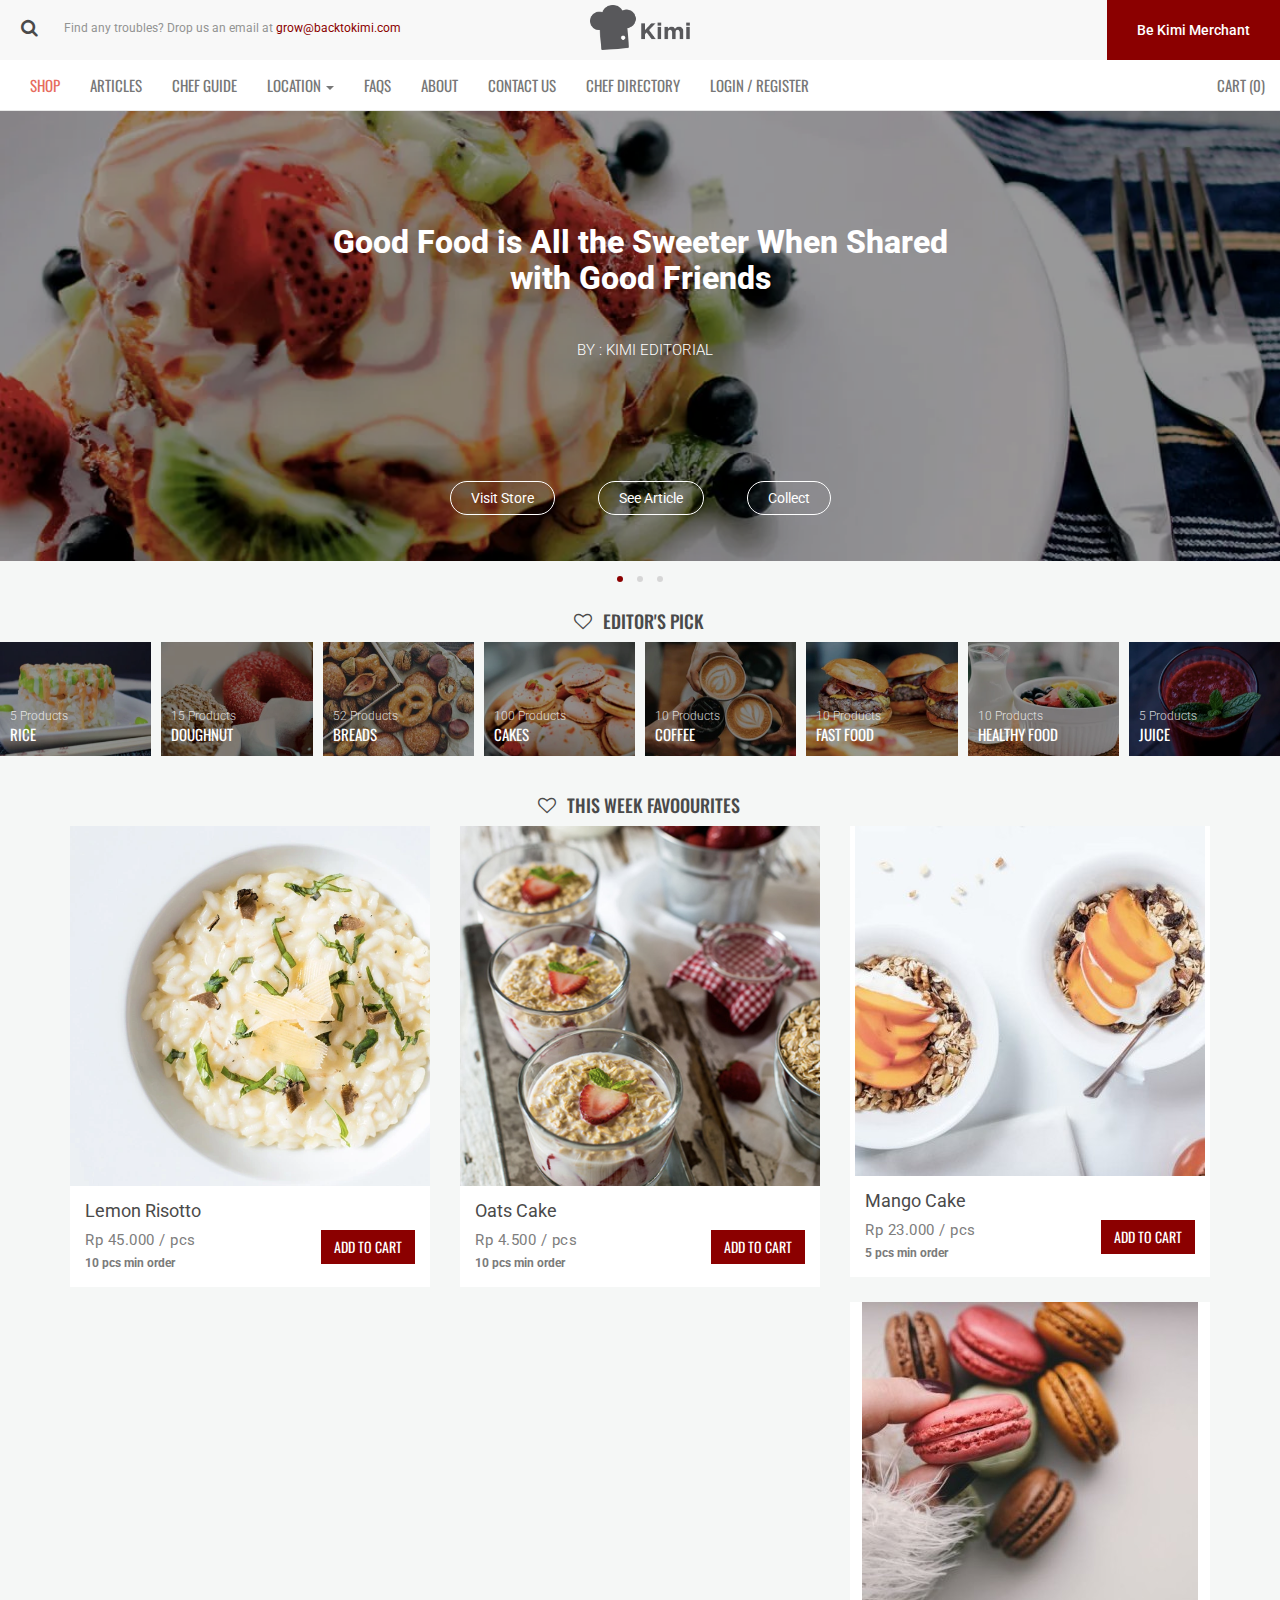
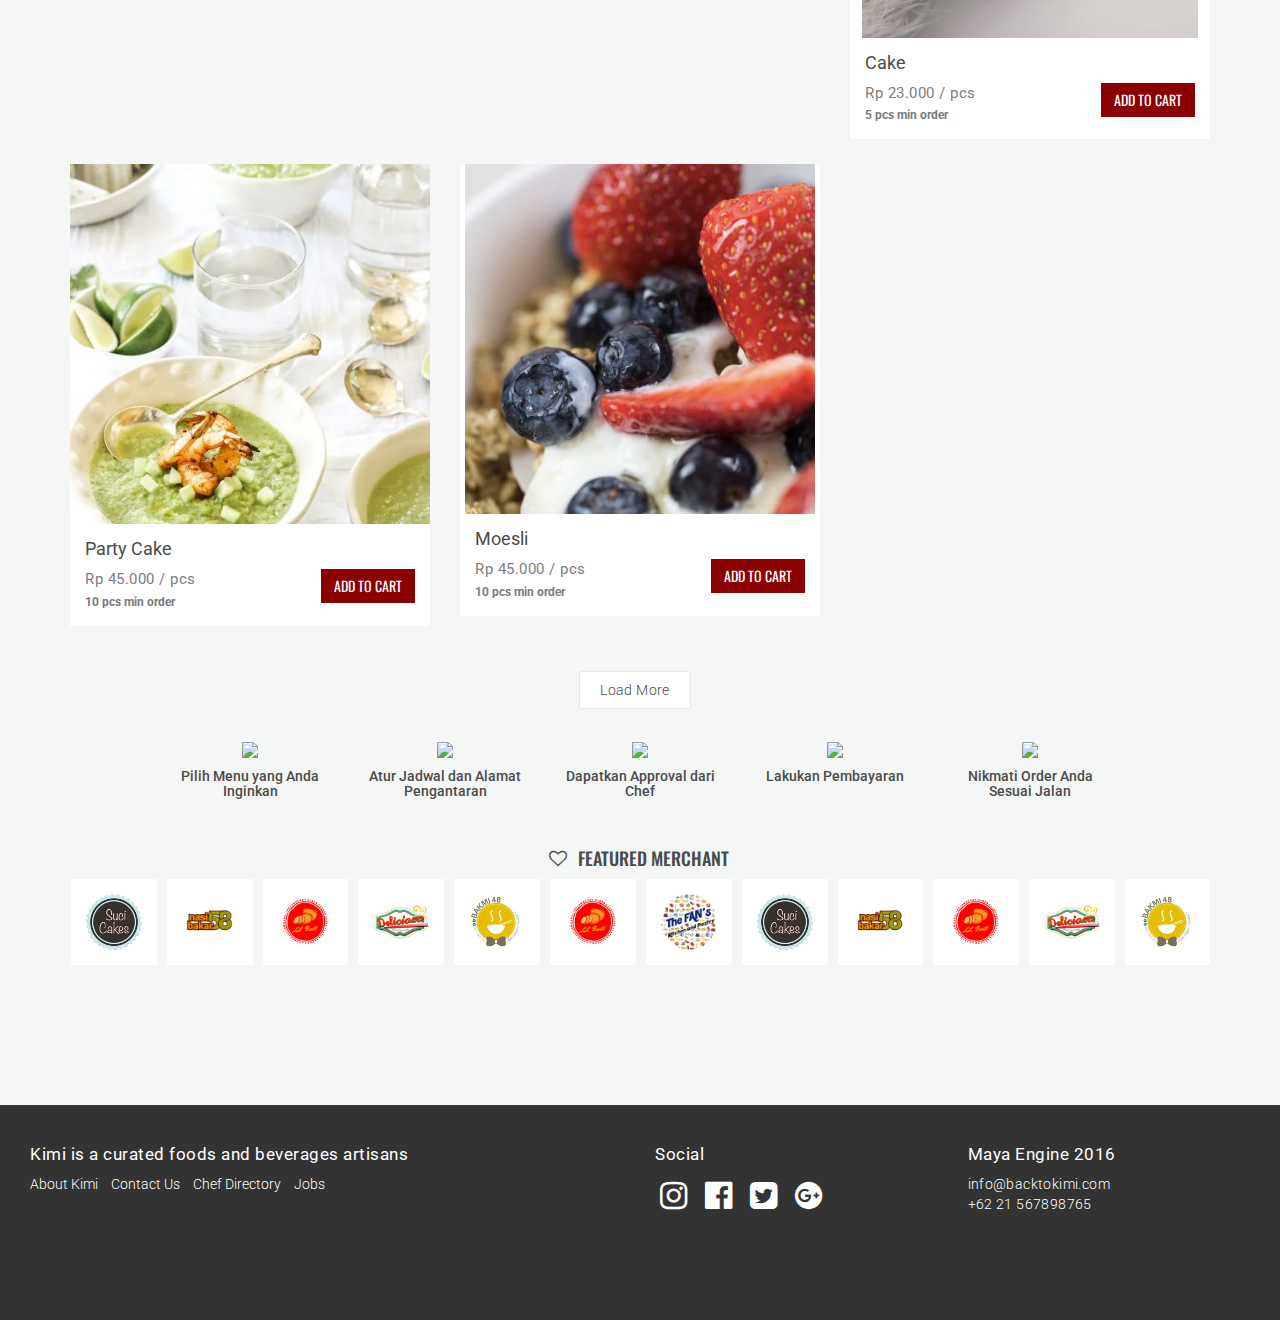
==== commit 646a1fcf: "updated" ====
--- a/index.html
+++ b/index.html
@@ -1,5 +1,7 @@
 <!-- https://main--peaceful-queijadas-7f17ca.netlify.app/ -->
 <!-- https://8804211216.github.io/kimi-master/ -->
+<!-- Google tag (gtag.js) -->
+
 <!DOCTYPE html>
 <html lang="en">
 <head>
@@ -36,6 +38,16 @@
     <meta name="twitter:description" content="Kimi is a curated foods and beverages artisans.">
     <meta name="twitter:image" content="https://s3-ap-southeast-1.amazonaws.com/kimistatic/images/apple-touch-icon.png">
     <meta name="twitter:site" content="@backtokimi">
+
+    <!-- Google tag (gtag.js) -->
+<script async src="https://www.googletagmanager.com/gtag/js?id=G-EWR90NEQF1"></script>
+<script>
+  window.dataLayer = window.dataLayer || [];
+  function gtag(){dataLayer.push(arguments);}
+  gtag('js', new Date());
+
+  gtag('config', 'G-EWR90NEQF1');
+</script>
 
 
     <link rel="icon" href="https://s3-ap-southeast-1.amazonaws.com/kimistatic/images/favicon.ico">
@@ -177,7 +189,7 @@
                 <a href="articleDetails.html" class="btn button-outline text-white">See Article</a>
                 <a href="#" class="btn button-outline text-white">Collect</a>
             </div>
-            <img src="images/slider1.jpg" width="100%">
+            <img src="images/slider1.webp" width="100%">
         </div>
         <div class="item">
             <div class="scrim"></div>
@@ -188,7 +200,7 @@
                 <a href="articleDetails.html.html" class="btn button-outline text-white">See Article</a>
                 <a href="#" class="btn button-outline text-white">Collect</a>
             </div>
-            <img src="images/slider2.jpg" width="100%">
+            <img src="images/slider2.webp" width="100%">
         </div>
         <div class="item">
             <div class="scrim"></div>
@@ -199,7 +211,7 @@
                 <a href="articleDetails.html" class="btn button-outline text-white">See Article</a>
                 <a href="#" class="btn button-outline text-white">Collect</a>
             </div>
-            <img src="images/slider3.jpg" width="100%">
+            <img src="images/slider3.webp" width="100%">
         </div>
     </div>
 </div>
@@ -211,61 +223,61 @@
             <div class="scrim"></div>
             <span class="small-text-overlay">5 Products</span>
             <p>Rice</p>
-            <img src="images/tag_nasi.jpg" width="100%">
+            <img src="images/tag_nasi.webp" width="100%">
         </a>
         <a href="products.html" class="item">
             <div class="scrim"></div>
             <span class="small-text-overlay">15 Products</span>
             <p>Doughnut</p>
-            <img src="images/tag_doughnut.jpg" width="100%">
+            <img src="images/tag_doughnut.webp" width="100%">
         </a>
         <a href="products.html" class="item">
             <div class="scrim"></div>
             <span class="small-text-overlay">52 Products</span>
             <p>Breads</p>
-            <img src="images/tag_bread.jpg" width="100%">
+            <img src="images/tag_bread.webp" width="100%">
         </a>
         <a href="products.html" class="item">
             <div class="scrim"></div>
             <span class="small-text-overlay">100 Products</span>
             <p>Cakes</p>
-            <img src="images/tag_cake.jpg" width="100%">
+            <img src="images/tag_cake.webp" width="100%">
         </a>
         <a href="products.html" class="item">
             <div class="scrim"></div>
             <span class="small-text-overlay">10 Products</span>
             <p>Coffee</p>
-            <img src="images/tag_coffee.jpg" width="100%">
+            <img src="images/tag_coffee.webp" width="100%">
         </a>
         <a href="products.html" class="item">
             <div class="scrim"></div>
             <span class="small-text-overlay">10 Products</span>
             <p>Fast Food</p>
-            <img src="images/tag_fastfood.jpg" width="100%">
+            <img src="images/tag_fastfood.webp" width="100%">
         </a>
         <a href="products.html" class="item">
             <div class="scrim"></div>
             <span class="small-text-overlay">10 Products</span>
             <p>healthy Food</p>
-            <img src="images/tag_healthy.jpg" width="100%">
+            <img src="images/tag_healthy.webp" width="100%">
         </a>
         <a href="products.html" class="item">
             <div class="scrim"></div>
             <span class="small-text-overlay">5 Products</span>
             <p>Juice</p>
-            <img src="images/tag_juice.jpg" width="100%">
+            <img src="images/tag_juice.webp" width="100%">
         </a>
         <a href="products.html" class="item">
             <div class="scrim"></div>
             <span class="small-text-overlay">20 Products</span>
             <p>Korean Food</p>
-            <img src="images/tag_korean.jpg" width="100%">
+            <img src="images/tag_korean.webp" width="100%">
         </a>
         <a href="products.html" class="item">
             <div class="scrim"></div>
             <span class="small-text-overlay">10 Products</span>
             <p>Noodles</p>
-            <img src="images/tag_noodle.jpg" width="100%">
+            <img src="images/tag_noodle.webp" width="100%">
         </a>
     </div>
 </div>
@@ -298,7 +310,7 @@
 
             <div class="col-sm-6 col-md-4" data-behavior="sample_code">
                 <a href="productDetail.html" class="thumbnail_item thumbnail less-padding less-margin">
-                    <img src="images/risotto_square.jpg" alt="risotto lemon">
+                    <img src="images/risotto_square.webp" alt="risotto lemon">
                 </a>
                 <div class="caption box">
                     <h3>Lemon Risotto</h3>
@@ -393,7 +405,7 @@
 
             <div class="col-sm-6 col-md-4" data-behavior="sample_code">
                 <a href="productDetail.html" class="thumbnail_item thumbnail less-padding less-margin">
-                    <img src="images/seafood_square.jpg" alt="cake">
+                    <img src="images/seafood_square.webp" alt="cake">
                 </a>
                 <div class="caption box">
                     <h3>Party Cake</h3>
@@ -481,7 +493,7 @@
         <div class="item">
             <!--<div class="scrim"></div>-->
             <!--<p>Sucicakes</p>-->
-            <img src="images/sucicakes_logo.png" class="img-rounded" width="100%">
+            <img src="images/sucicakes_logo.webp" class="img-rounded" width="100%">
         </div>
 
         <div class="item">
@@ -505,7 +517,7 @@
         <div class="item">
             <!--<div class="scrim"></div>-->
             <!--<p>LL Ball</p>-->
-            <img src="images/bakmi_48_logo.jpg" class="img-rounded" width="100%">
+            <img src="images/bakmi_48_logo.webp" class="img-rounded" width="100%">
         </div>
 
         <div class="item">
